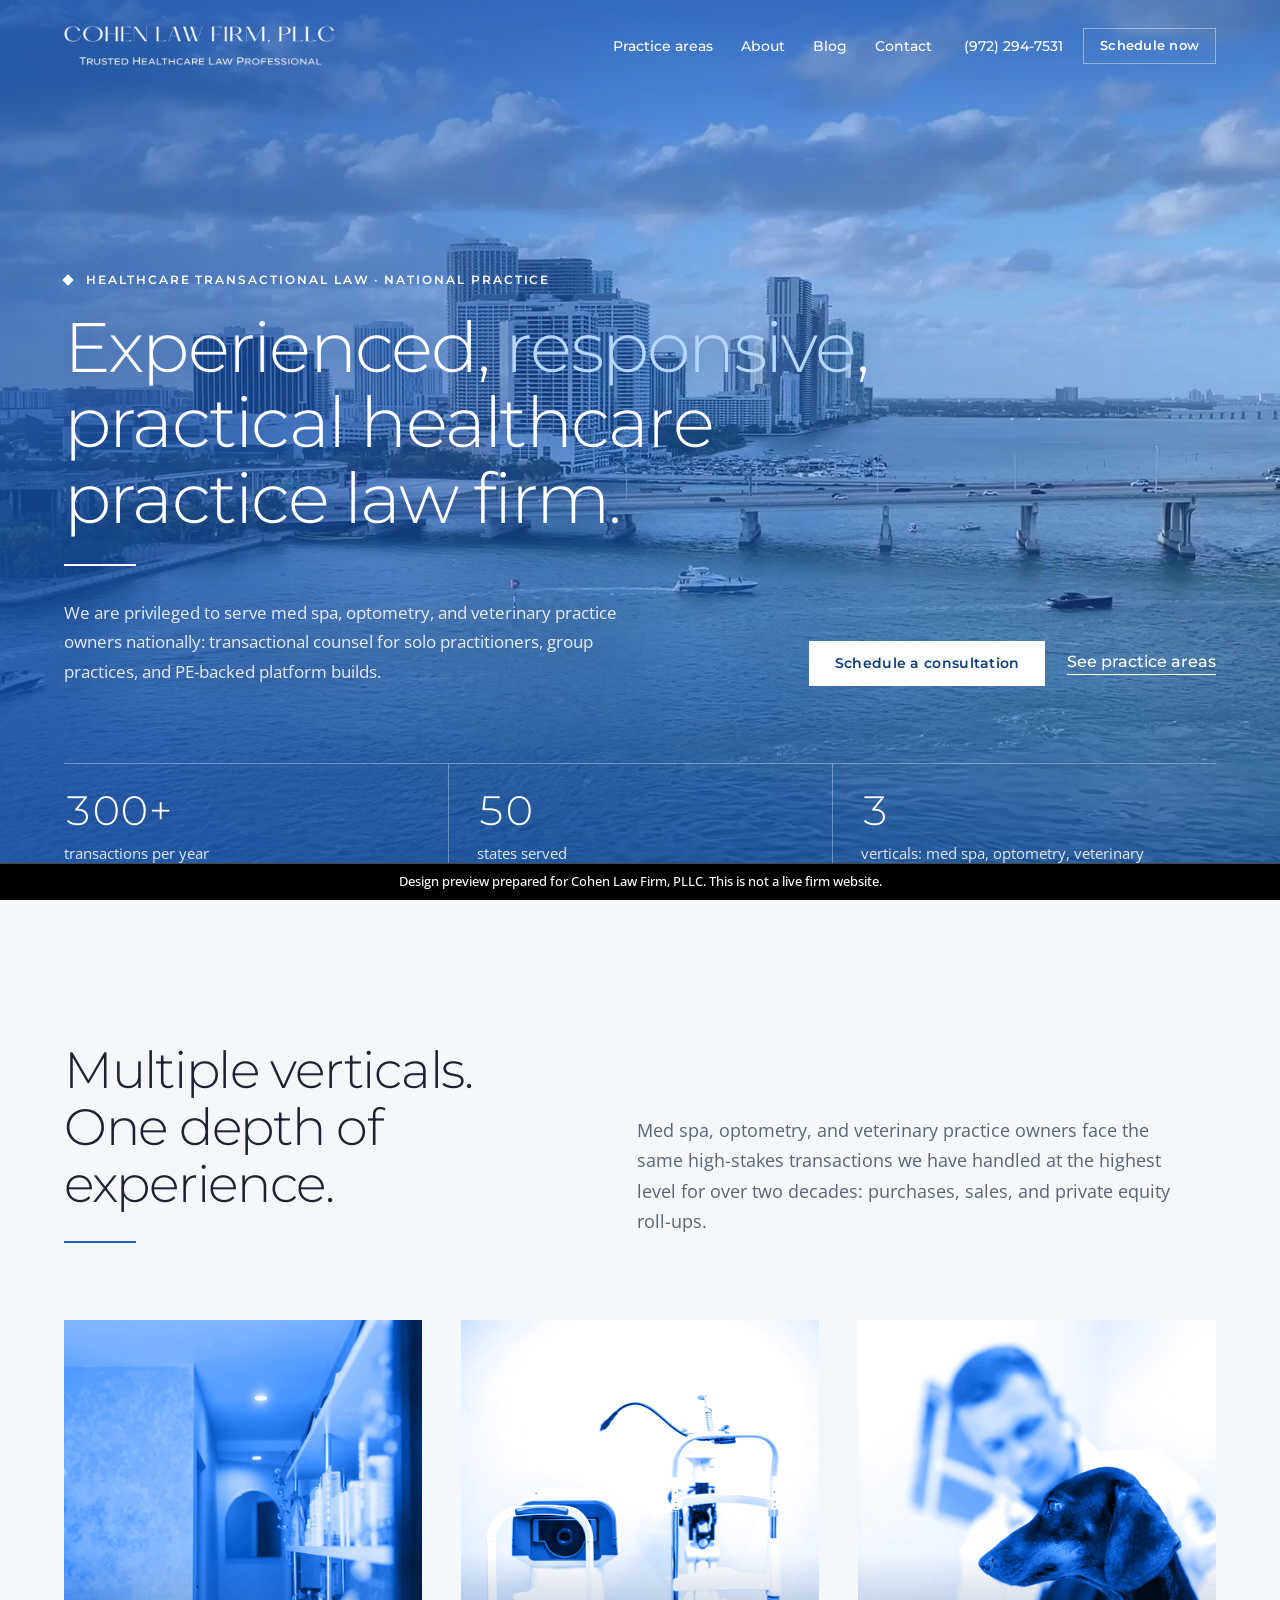
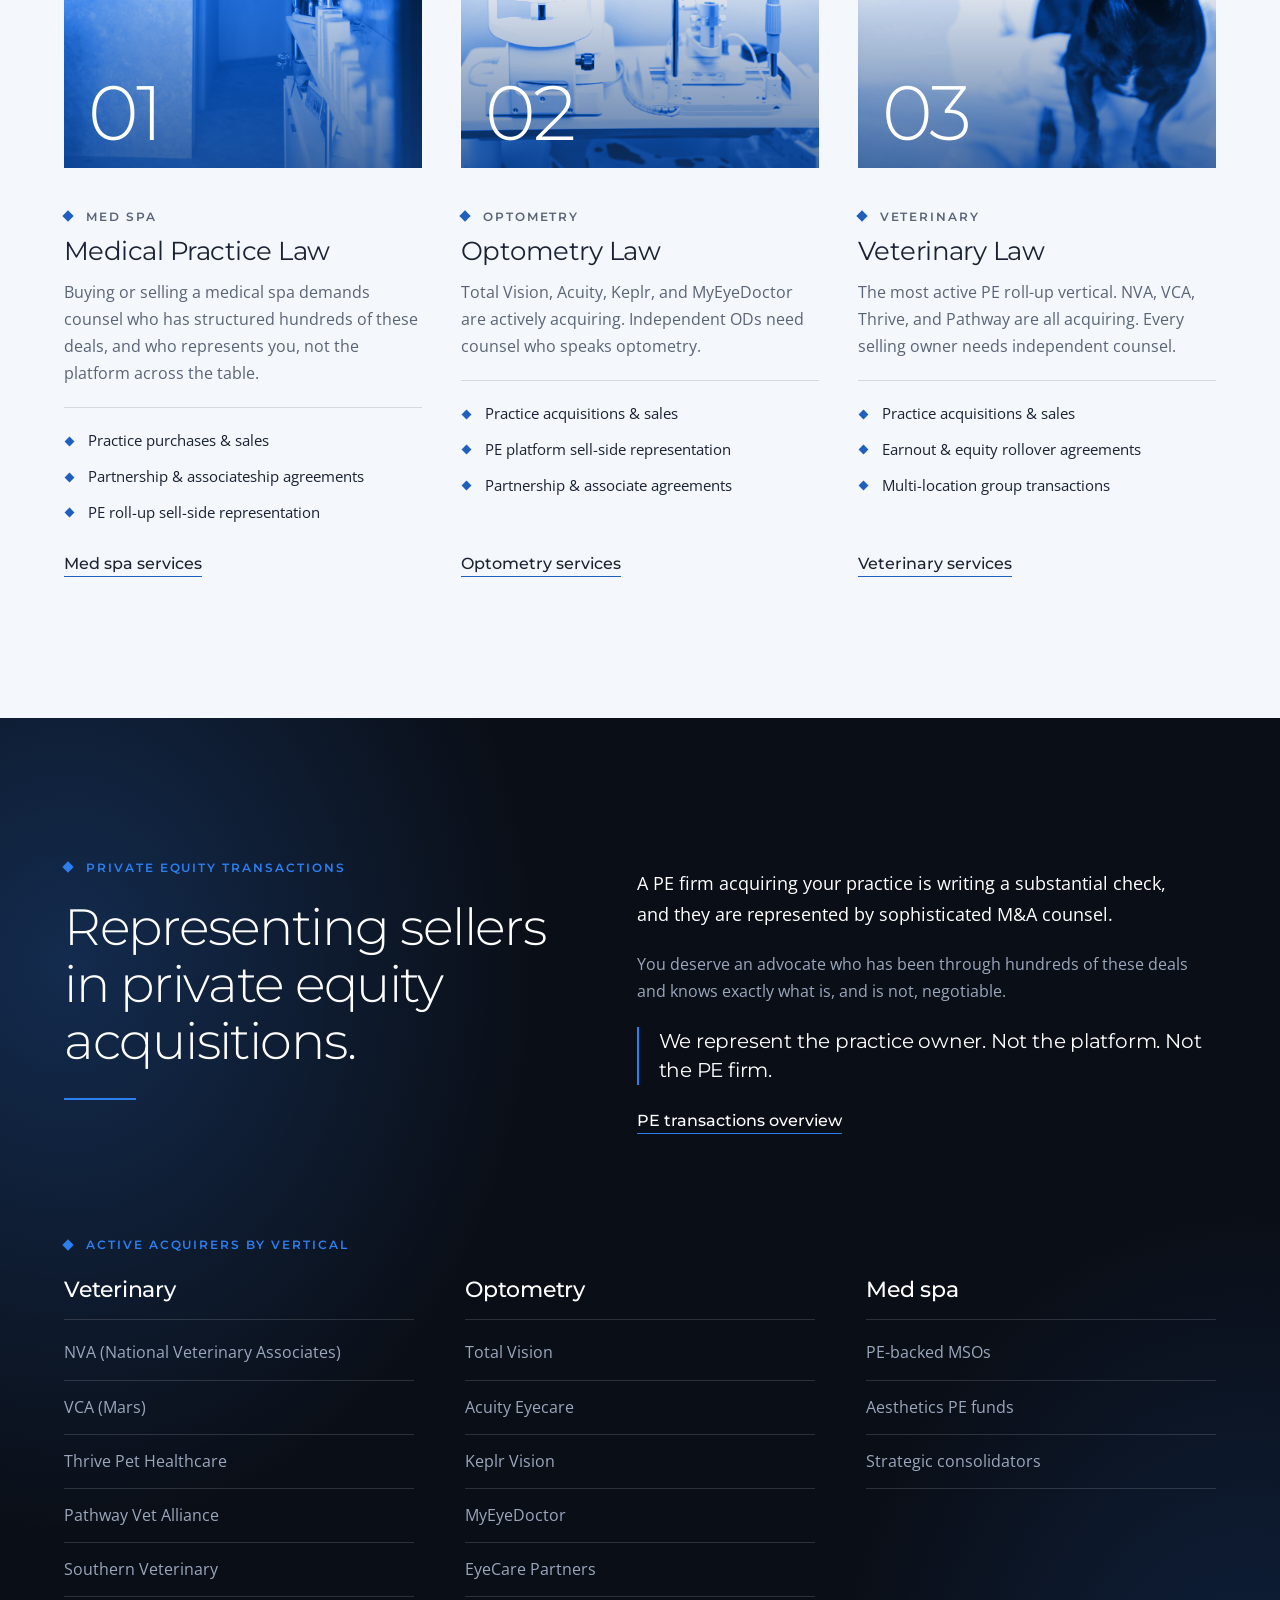
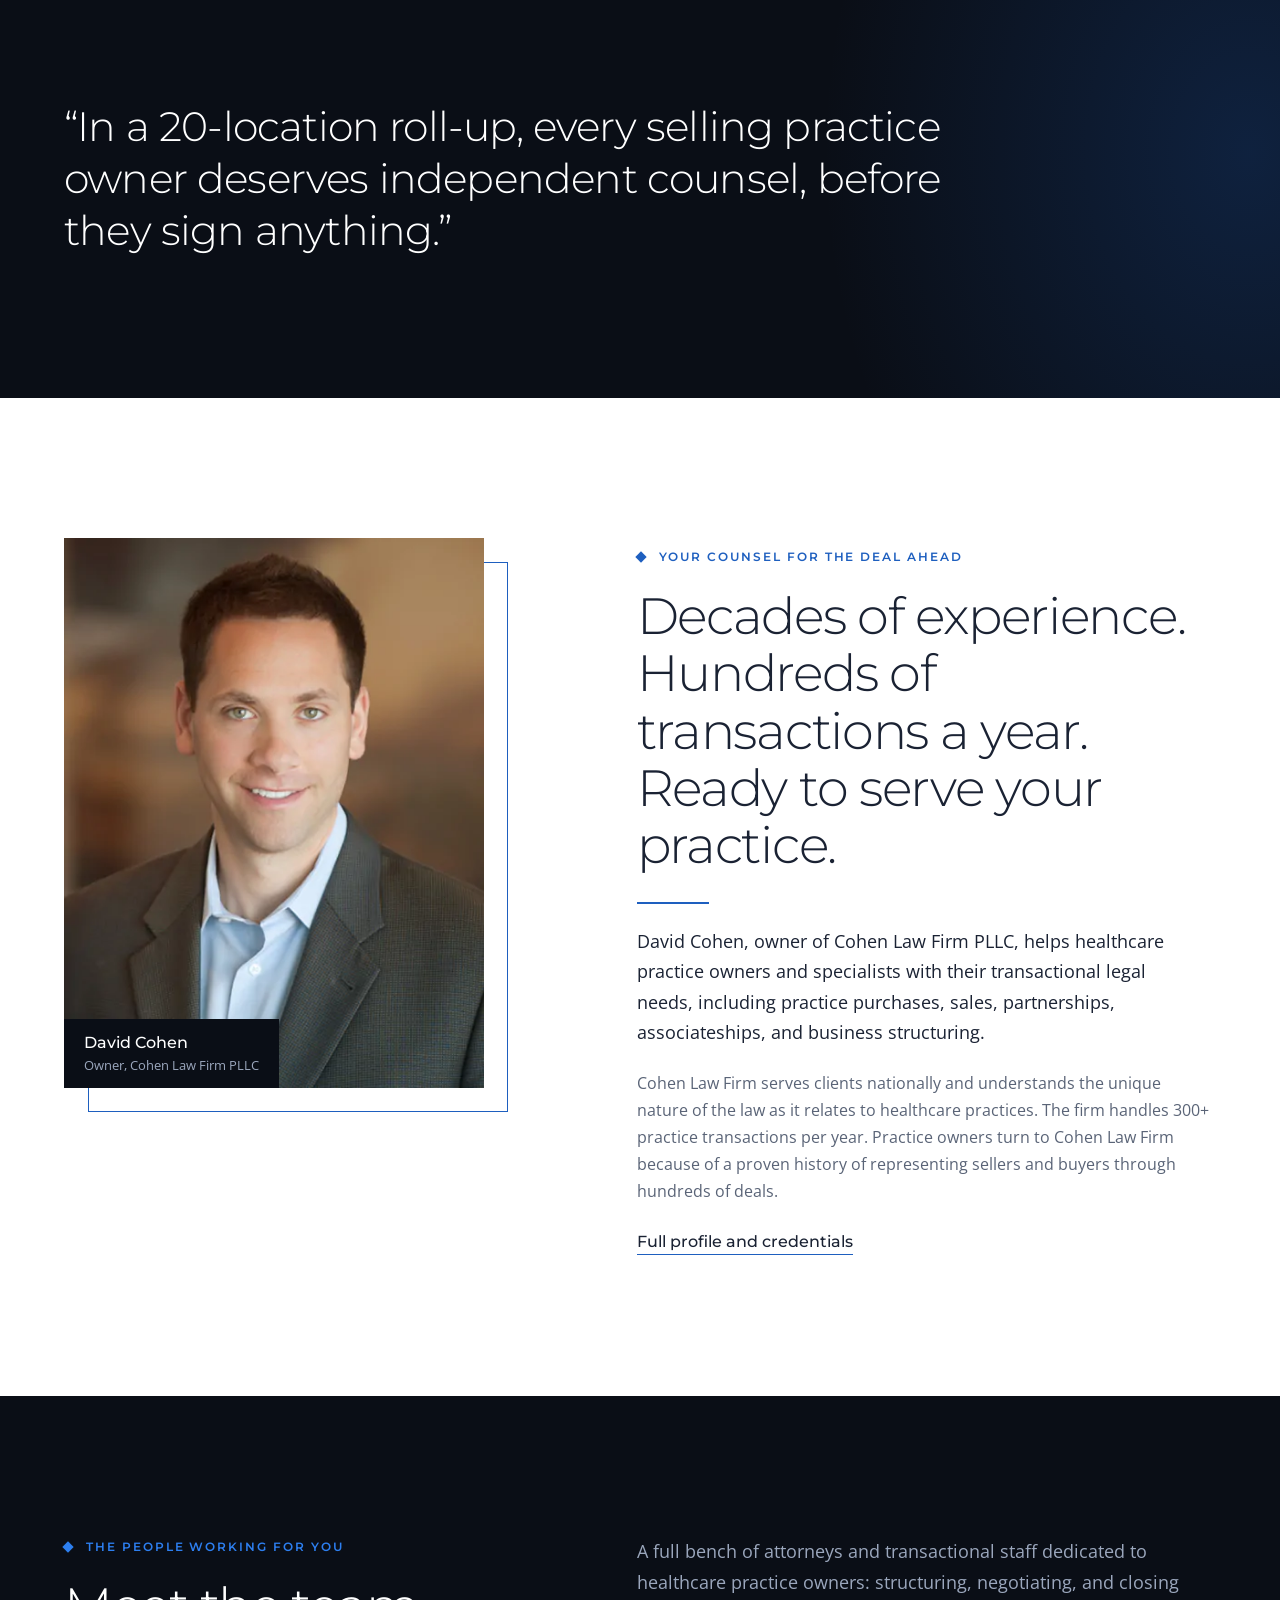
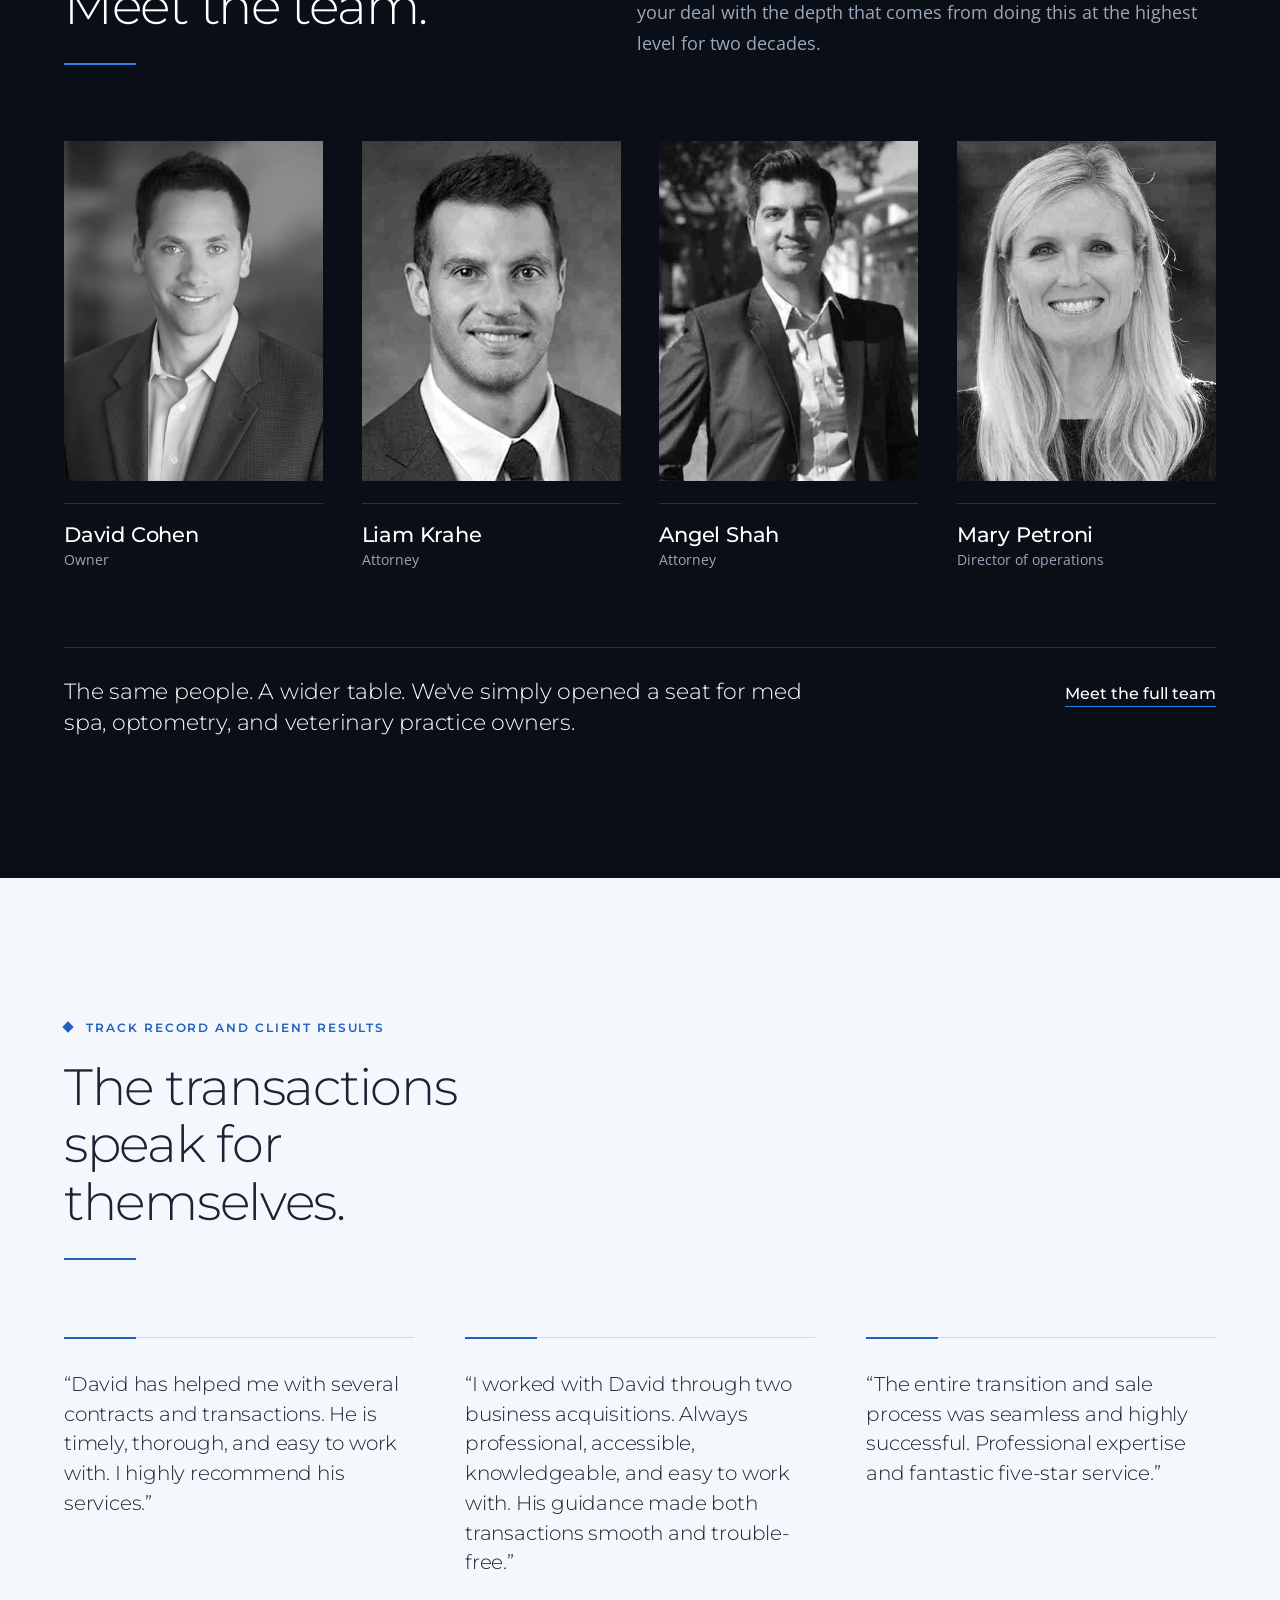
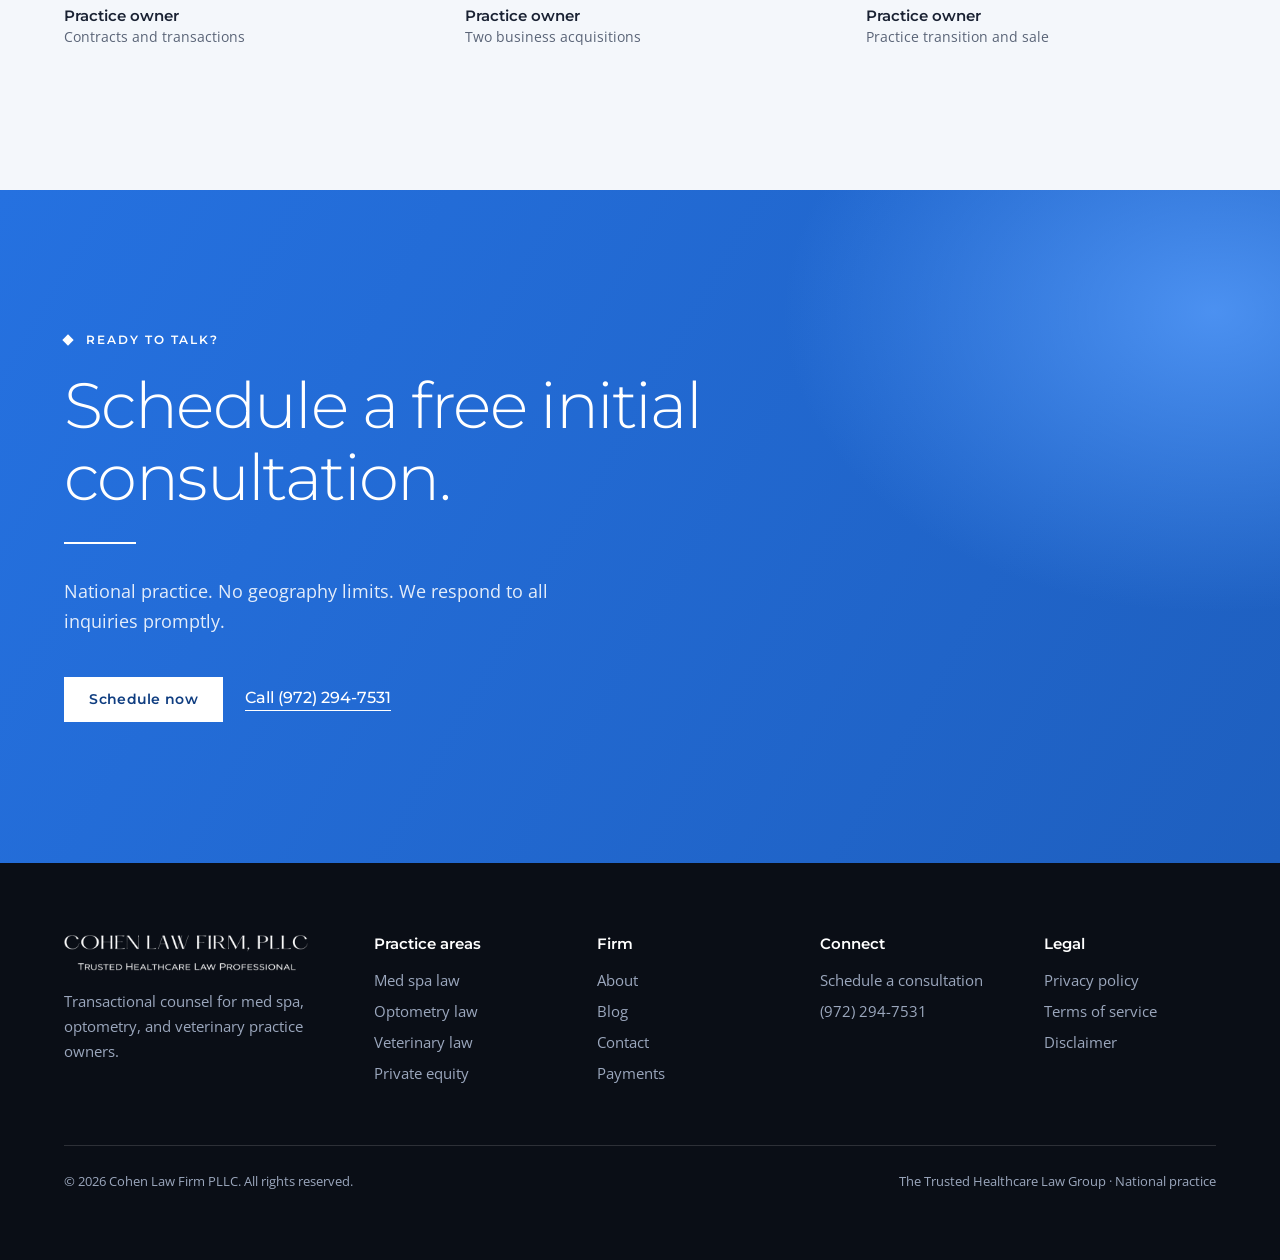
==== index.html @ 416954fc "Add design preview of the Cohen Law Firm healthcare website Co-Authored-By: Claude Fable 5.2 <norepl" ====
<!doctype html>
<html lang="en">
<head>
<meta charset="utf-8">
<meta name="viewport" content="width=device-width, initial-scale=1">
<meta name="robots" content="noindex">
<title>Cohen Law Firm PLLC | The Trusted Healthcare Law Group</title>
<meta name="description" content="Transactional counsel for med spa, optometry, and veterinary practice owners nationally: practice purchases, sales, partnerships, and private equity roll-ups.">
<link rel="preconnect" href="https://fonts.googleapis.com">
<link rel="preconnect" href="https://fonts.gstatic.com" crossorigin>
<link href="https://fonts.googleapis.com/css2?family=Montserrat:wght@300;400;500;600&family=Open+Sans:wght@400;600&display=swap" rel="stylesheet">
<link rel="preload" as="image" href="assets/hero-poster.jpg">
<script>document.documentElement.classList.add('js')</script>
<link rel="stylesheet" href="assets/site.css">
</head>
<body>
<aside class="preview-note" role="note">Design preview prepared for Cohen Law Firm, PLLC. This is not a live firm website.</aside>
<a class="skip" href="#main">Skip to content</a>

<!-- Header, closing section and footer here are the source for every inner page: replica/build_pages.py copies them. -->
<header class="header" id="header">
  <div class="wrap">
    <a class="logo" href="index.html" aria-label="Cohen Law Firm PLLC home"><img src="assets/logo.png" width="678" height="100" alt="Cohen Law Firm, PLLC. Trusted Healthcare Law Professional"></a>
    <button class="menu-btn" id="menuBtn" aria-expanded="false" aria-controls="nav">Menu</button>
    <nav class="nav" id="nav" aria-label="Main">
      <div class="drop">
        <a href="index.html#practice">Practice areas</a>
        <ul>
          <li><a href="med-spa-law.html">Med spa law</a></li>
          <li><a href="optometry-law.html">Optometry law</a></li>
          <li><a href="veterinary-law.html">Veterinary law</a></li>
          <li><a href="private-equity-transactions.html">Private equity transactions</a></li>
        </ul>
      </div>
      <a href="about.html">About</a>
      <a href="blog/index.html">Blog</a>
      <a href="contact.html">Contact</a>
    </nav>
    <div class="header-cta">
      <a href="tel:+19722947531">(972) 294-7531</a>
      <a class="btn btn--ghost" href="contact.html">Schedule now</a>
    </div>
  </div>
</header>

<main id="main">

<section class="hero" id="top">
  <video autoplay muted loop playsinline poster="assets/hero-poster.jpg" aria-hidden="true">
    <source src="assets/hero.mp4" type="video/mp4">
  </video>
  <div class="wrap hero-body">
    <p class="eyebrow">Healthcare transactional law &middot; National practice</p>
    <h1>
      <span class="line" style="--i:0"><span>Experienced, <span class="blue">responsive</span>,</span></span>
      <span class="line" style="--i:1"><span>practical healthcare</span></span>
      <span class="line" style="--i:2"><span>practice law firm.</span></span>
    </h1>
    <i class="rule"></i>
    <div class="hero-sub">
      <p>We are privileged to serve med spa, optometry, and veterinary practice owners nationally: transactional counsel for solo practitioners, group practices, and PE-backed platform builds.</p>
      <div class="hero-actions">
        <a class="btn" href="contact.html">Schedule a consultation</a>
        <a class="link" href="#practice">See practice areas</a>
      </div>
    </div>
    <dl class="facts">
      <div><dt data-count="300" data-suffix="+">300+</dt><dd>transactions per year</dd></div>
      <div><dt data-count="50" data-suffix="">50</dt><dd>states served</dd></div>
      <div><dt>3</dt><dd>verticals: med spa, optometry, veterinary</dd></div>
    </dl>
  </div>
</section>

<section class="mist" id="practice">
  <div class="wrap">
    <div class="head">
      <div><h2 class="rv">Multiple verticals. One depth of experience.</h2><i class="rule"></i></div>
      <p class="lede">Med spa, optometry, and veterinary practice owners face the same high-stakes transactions we have handled at the highest level for over two decades: purchases, sales, and private equity roll-ups.</p>
    </div>
    <ul class="verts">
      <li><a href="med-spa-law.html">
        <div class="frame"><img src="assets/vert-medspa.jpg" width="900" height="1125" alt="" loading="lazy"><b aria-hidden="true">01</b></div>
        <p class="eyebrow">Med spa</p>
        <h3>Medical Practice Law</h3>
        <p>Buying or selling a medical spa demands counsel who has structured hundreds of these deals, and who represents you, not the platform across the table.</p>
        <ul class="ticks">
          <li>Practice purchases &amp; sales</li>
          <li>Partnership &amp; associateship agreements</li>
          <li>PE roll-up sell-side representation</li>
        </ul>
        <span class="link">Med spa services</span>
      </a></li>
      <li><a href="optometry-law.html">
        <div class="frame"><img src="assets/vert-optometry.jpg" width="900" height="1125" alt="" loading="lazy"><b aria-hidden="true">02</b></div>
        <p class="eyebrow">Optometry</p>
        <h3>Optometry Law</h3>
        <p>Total Vision, Acuity, Keplr, and MyEyeDoctor are actively acquiring. Independent ODs need counsel who speaks optometry.</p>
        <ul class="ticks">
          <li>Practice acquisitions &amp; sales</li>
          <li>PE platform sell-side representation</li>
          <li>Partnership &amp; associate agreements</li>
        </ul>
        <span class="link">Optometry services</span>
      </a></li>
      <li><a href="veterinary-law.html">
        <div class="frame"><img src="assets/vert-veterinary.jpg" width="900" height="1125" alt="" loading="lazy"><b aria-hidden="true">03</b></div>
        <p class="eyebrow">Veterinary</p>
        <h3>Veterinary Law</h3>
        <p>The most active PE roll-up vertical. NVA, VCA, Thrive, and Pathway are all acquiring. Every selling owner needs independent counsel.</p>
        <ul class="ticks">
          <li>Practice acquisitions &amp; sales</li>
          <li>Earnout &amp; equity rollover agreements</li>
          <li>Multi-location group transactions</li>
        </ul>
        <span class="link">Veterinary services</span>
      </a></li>
    </ul>
  </div>
</section>

<section class="pe" id="pe">
  <div class="wrap">
    <div class="split">
      <div>
        <p class="eyebrow">Private equity transactions</p>
        <h2 class="rv">Representing sellers in private equity acquisitions.</h2><i class="rule"></i>
      </div>
      <div class="copy">
        <p class="lede" style="color:#fff">A PE firm acquiring your practice is writing a substantial check, and they are represented by sophisticated M&amp;A counsel.</p>
        <p class="quiet">You deserve an advocate who has been through hundreds of these deals and knows exactly what is, and is not, negotiable.</p>
        <p class="stance">We represent the practice owner. Not the platform. Not the PE firm.</p>
        <p><a class="link" href="private-equity-transactions.html">PE transactions overview</a></p>
      </div>
    </div>

    <div class="acq">
      <h3 class="eyebrow">Active acquirers by vertical</h3>
      <div class="acq-grid">
        <div>
          <h4>Veterinary</h4>
          <ul><li>NVA (National Veterinary Associates)</li><li>VCA (Mars)</li><li>Thrive Pet Healthcare</li><li>Pathway Vet Alliance</li><li>Southern Veterinary</li></ul>
        </div>
        <div>
          <h4>Optometry</h4>
          <ul><li>Total Vision</li><li>Acuity Eyecare</li><li>Keplr Vision</li><li>MyEyeDoctor</li><li>EyeCare Partners</li></ul>
        </div>
        <div>
          <h4>Med spa</h4>
          <ul><li>PE-backed MSOs</li><li>Aesthetics PE funds</li><li>Strategic consolidators</li></ul>
        </div>
      </div>
    </div>

    <blockquote class="pull rv">&ldquo;In a 20-location roll-up, every selling practice owner deserves independent counsel, before they sign anything.&rdquo;</blockquote>
  </div>
</section>

<section class="white" id="about">
  <div class="wrap split">
    <figure class="portrait">
      <img src="assets/david-cohen.webp" width="460" height="602" alt="David Cohen" loading="lazy">
      <figcaption>David Cohen<small>Owner, Cohen Law Firm PLLC</small></figcaption>
    </figure>
    <div class="copy">
      <div>
        <p class="eyebrow">Your counsel for the deal ahead</p>
        <h2 class="rv">Decades of experience. Hundreds of transactions a year. Ready to serve your practice.</h2><i class="rule"></i>
      </div>
      <p class="lede" style="color:var(--fg)">David Cohen, owner of Cohen Law Firm PLLC, helps healthcare practice owners and specialists with their transactional legal needs, including practice purchases, sales, partnerships, associateships, and business structuring.</p>
      <p class="quiet">Cohen Law Firm serves clients nationally and understands the unique nature of the law as it relates to healthcare practices. The firm handles 300+ practice transactions per year. Practice owners turn to Cohen Law Firm because of a proven history of representing sellers and buyers through hundreds of deals.</p>
      <p><a class="link" href="about.html">Full profile and credentials</a></p>
    </div>
  </div>
</section>

<section id="team">
  <div class="wrap">
    <div class="head">
      <div>
        <p class="eyebrow">The people working for you</p>
        <h2 class="rv">Meet the team.</h2><i class="rule"></i>
      </div>
      <p class="lede">A full bench of attorneys and transactional staff dedicated to healthcare practice owners: structuring, negotiating, and closing your deal with the depth that comes from doing this at the highest level for two decades.</p>
    </div>
    <ul class="team">
      <li><a href="about.html"><div><img src="assets/david-cohen.webp" width="460" height="602" alt="David Cohen" loading="lazy"></div><h3>David Cohen</h3><p>Owner</p></a></li>
      <li><a href="about.html#team"><div><img src="assets/liam-krahe.jpg" width="460" height="602" alt="Liam Krahe" loading="lazy"></div><h3>Liam Krahe</h3><p>Attorney</p></a></li>
      <li><a href="about.html#team"><div><img src="assets/angel-shah.jpg" width="460" height="602" alt="Angel Shah" loading="lazy"></div><h3>Angel Shah</h3><p>Attorney</p></a></li>
      <li><a href="about.html#team"><div><img src="assets/mary-petroni.jpg" width="460" height="602" alt="Mary Petroni" loading="lazy"></div><h3>Mary Petroni</h3><p>Director of operations</p></a></li>
    </ul>
    <div class="after">
      <p>The same people. A wider table. We've simply opened a seat for med spa, optometry, and veterinary practice owners.</p>
      <a class="link" href="about.html#team">Meet the full team</a>
    </div>
  </div>
</section>

<section class="mist" id="results">
  <div class="wrap">
    <div class="head">
      <div>
        <p class="eyebrow">Track record and client results</p>
        <h2 class="rv">The transactions speak for themselves.</h2><i class="rule"></i>
      </div>
    </div>
    <div class="quotes">
      <figure>
        <blockquote>&ldquo;David has helped me with several contracts and transactions. He is timely, thorough, and easy to work with. I highly recommend his services.&rdquo;</blockquote>
        <figcaption><b>Practice owner</b>Contracts and transactions</figcaption>
      </figure>
      <figure>
        <blockquote>&ldquo;I worked with David through two business acquisitions. Always professional, accessible, knowledgeable, and easy to work with. His guidance made both transactions smooth and trouble-free.&rdquo;</blockquote>
        <figcaption><b>Practice owner</b>Two business acquisitions</figcaption>
      </figure>
      <figure>
        <blockquote>&ldquo;The entire transition and sale process was seamless and highly successful. Professional expertise and fantastic five-star service.&rdquo;</blockquote>
        <figcaption><b>Practice owner</b>Practice transition and sale</figcaption>
      </figure>
    </div>
  </div>
</section>

<section class="closing" id="contact">
  <div class="wrap">
    <p class="eyebrow">Ready to talk?</p>
    <h2 class="rv">Schedule a free initial consultation.</h2><i class="rule"></i>
    <p class="lede">National practice. No geography limits. We respond to all inquiries promptly.</p>
    <div class="hero-actions">
      <a class="btn" href="contact.html">Schedule now</a>
      <a class="link" href="tel:+19722947531">Call (972) 294-7531</a>
    </div>
  </div>
</section>

</main>

<footer>
  <div class="wrap">
    <div class="foot">
      <div>
        <img src="assets/logo.png" width="678" height="100" alt="Cohen Law Firm, PLLC" loading="lazy">
        <p>Transactional counsel for med spa, optometry, and veterinary practice owners.</p>
      </div>
      <div>
        <h3>Practice areas</h3>
        <ul>
          <li><a href="med-spa-law.html">Med spa law</a></li>
          <li><a href="optometry-law.html">Optometry law</a></li>
          <li><a href="veterinary-law.html">Veterinary law</a></li>
          <li><a href="private-equity-transactions.html">Private equity</a></li>
        </ul>
      </div>
      <div>
        <h3>Firm</h3>
        <ul>
          <li><a href="about.html">About</a></li>
          <li><a href="blog/index.html">Blog</a></li>
          <li><a href="contact.html">Contact</a></li>
          <li><a href="https://secure.lawpay.com/pages/cohenlawfirmpllc/operating">Payments</a></li>
        </ul>
      </div>
      <div>
        <h3>Connect</h3>
        <ul>
          <li><a href="contact.html">Schedule a consultation</a></li>
          <li><a href="tel:+19722947531">(972) 294-7531</a></li>
        </ul>
      </div>
      <div>
        <h3>Legal</h3>
        <ul>
          <li><a href="privacy-policy.html">Privacy policy</a></li>
          <li><a href="terms-of-service.html">Terms of service</a></li>
          <li><a href="disclaimer.html">Disclaimer</a></li>
        </ul>
      </div>
    </div>
    <div class="legal">
      <span>&copy; 2026 Cohen Law Firm PLLC. All rights reserved.</span>
      <span>The Trusted Healthcare Law Group &middot; National practice</span>
    </div>
  </div>
</footer>

<script src="assets/site.js"></script>
</body>
</html>
---- assets/site.css ----
/* Cohen Law Firm PLLC, healthcare group. Same motion and layout vocabulary as the
   Cohen Law Firm and Cohen Property Law sites; palette and light/dark rhythm follow the healthcare draft. */

/* ---------- tokens ---------- */
:root{
  --ink:#0a0e16;
  --ink-2:#11182a;
  --blue:#1e5fbf;
  --blue-bright:#2d7ff0;
  --blue-deep:#0f3d80;
  --mist:#f4f7fb;
  --text:#1a2233;
  --display:"Montserrat",system-ui,sans-serif;
  --body:"Open Sans",system-ui,sans-serif;
  --gutter:clamp(20px,5vw,72px);
  --section:clamp(80px,11vw,168px);
  --ease:cubic-bezier(.2,.7,.1,1);
  /* theme: dark by default, .mist and .white sections flip these */
  --fg:#fff;
  --mute:#9ba7bd;
  --line:rgba(255,255,255,.14);
  --accent:var(--blue-bright);
  --sweep:#fff;
  --sweep-fg:var(--ink);
}
.mist,.white{--fg:var(--text);--mute:#5a6477;--line:rgba(10,14,22,.13);--accent:var(--blue);--sweep:var(--ink);--sweep-fg:#fff;background:var(--mist);color:var(--fg)}
.white{background:#fff}

*,*::before,*::after{box-sizing:border-box}
html{scroll-behavior:smooth;-webkit-text-size-adjust:100%}
body{margin:0;background:var(--ink);color:var(--fg);font:400 1rem/1.7 var(--body);-webkit-font-smoothing:antialiased}
img,video{display:block;max-width:100%}
a{color:inherit;text-decoration:none}
h1,h2,h3,p,ul,ol,dl,dd,figure,blockquote{margin:0;padding:0}
ul,ol{list-style:none}
:focus-visible{outline:2px solid var(--accent);outline-offset:4px}
.wrap{max-width:1360px;margin-inline:auto;padding-inline:var(--gutter)}
.skip{position:absolute;left:-999px}
.skip:focus{left:16px;top:16px;z-index:99;background:#fff;color:var(--ink);padding:10px 16px}

/* ---------- type ---------- */
h1,h2,h3{font-family:var(--display);font-weight:300;letter-spacing:-.025em}
h2{font-size:clamp(1.9rem,4vw,3.2rem);line-height:1.12}
h3{font-size:1.4rem;line-height:1.25;font-weight:500;letter-spacing:-.01em}
p{max-width:64ch}
.lede{font-size:clamp(1.05rem,1.4vw,1.2rem);color:var(--mute);max-width:56ch}
.quiet{color:var(--mute)}
.blue{color:var(--blue-bright)}
.eyebrow{display:flex;align-items:center;gap:14px;margin-bottom:22px;font:600 .76rem/1.4 var(--display);letter-spacing:.16em;text-transform:uppercase;color:var(--accent)}
.eyebrow::before{content:"";width:8px;height:8px;background:var(--accent);transform:rotate(45deg);flex:none}

/* heading reveal: one pattern, headings only */
.js .rv{clip-path:inset(0 0 100% 0);transform:translateY(.4em);transition:clip-path 1s var(--ease),transform 1s var(--ease)}
.js .rv.in{clip-path:inset(0 0 -15% 0);transform:none}
.rule{display:block;width:72px;height:2px;background:var(--accent);margin-top:28px;transform-origin:left}
.js .rv + .rule{transform:scaleX(0);transition:transform 1s var(--ease) .25s}
.js .rv.in + .rule{transform:none}

/* ---------- buttons and links ---------- */
.btn{position:relative;display:inline-flex;align-items:center;gap:.7em;padding:1em 1.7em;font:600 .9rem/1 var(--display);letter-spacing:.02em;border:1px solid var(--blue);color:#fff;background:var(--blue);overflow:hidden;isolation:isolate;transition:color .45s var(--ease),border-color .45s var(--ease)}
.btn::before{content:"";position:absolute;inset:0;background:var(--sweep);transform:scaleX(0);transform-origin:left;transition:transform .45s var(--ease);z-index:-1}
.btn:hover,.btn:focus-visible{color:var(--sweep-fg);border-color:var(--sweep)}
.btn:hover::before,.btn:focus-visible::before{transform:none}
.btn--ghost{background:transparent;border-color:rgba(255,255,255,.42)}
.link{display:inline-block;font:500 1rem var(--display);padding-bottom:4px;background:linear-gradient(var(--accent),var(--accent)) left bottom/100% 1px no-repeat;transition:background-size .45s var(--ease)}
.link:hover{background-size:0 1px;background-position:right bottom}

/* ---------- header ---------- */
.header{position:fixed;inset:0 0 auto 0;z-index:50;transition:background .4s,backdrop-filter .4s,border-color .4s;border-bottom:1px solid transparent}
.header.scrolled{background:rgba(10,14,22,.84);backdrop-filter:blur(14px);-webkit-backdrop-filter:blur(14px);border-color:var(--line)}
.header .wrap{display:flex;align-items:center;gap:32px;height:92px;transition:height .4s var(--ease)}
.header.scrolled .wrap{height:68px}
.logo img{height:40px;width:auto;transition:height .4s var(--ease)}
.header.scrolled .logo img{height:32px}
@media (max-width:560px){.logo img{height:32px}}
.nav{display:flex;gap:clamp(18px,2.2vw,34px);margin-left:auto;font:500 .9rem var(--display)}
.nav a{position:relative;padding:8px 0}
.nav a::after{content:"";position:absolute;left:0;right:0;bottom:2px;height:1px;background:var(--accent);transform:scaleX(0);transform-origin:right;transition:transform .4s var(--ease)}
.nav a:hover::after,.nav a:focus-visible::after{transform:none;transform-origin:left}
.nav [aria-current]::after{transform:none}
.drop{position:relative}
.drop>a{display:block}
.drop ul{position:absolute;left:-20px;top:100%;min-width:270px;padding:10px 20px;background:rgba(10,14,22,.96);border:1px solid var(--line);opacity:0;visibility:hidden;transform:translateY(8px);transition:opacity .3s,transform .4s var(--ease),visibility .3s}
.drop:hover ul,.drop:focus-within ul{opacity:1;visibility:visible;transform:none}
.drop li a{display:block;padding:9px 0}
.header-cta{display:flex;align-items:center;gap:20px;font:500 .9rem var(--display)}
.header-cta .btn{padding:.8em 1.2em;font-size:.82rem}
.menu-btn{display:none;margin-left:auto;background:none;border:0;color:inherit;font:500 .9rem var(--display);padding:10px 0;cursor:pointer}
@media (max-width:1180px){
  .menu-btn{display:block}
  .nav,.header-cta{display:none}
  .header.open{background:var(--ink);height:100dvh;overflow:auto}
  .header.open .wrap{flex-wrap:wrap;height:auto;padding-block:22px;row-gap:28px}
  .header.open .nav{display:flex;flex-direction:column;gap:6px;width:100%;margin:0;font:300 1.8rem/1.4 var(--display)}
  .drop ul{position:static;min-width:0;padding:0 0 8px 18px;background:none;border:0;opacity:1;visibility:visible;transform:none;font:400 1.05rem/1.4 var(--display);color:var(--mute)}
  .drop li a{padding:6px 0}
  .header.open .header-cta{display:flex;flex-direction:column;align-items:flex-start;width:100%;padding-top:20px;border-top:1px solid var(--line)}
}

/* ---------- hero ---------- */
.hero{--line:rgba(255,255,255,.34);--mute:rgba(255,255,255,.86);--sweep:var(--ink);--sweep-fg:#fff;position:relative;min-height:100svh;display:flex;align-items:flex-end;overflow:hidden;isolation:isolate;padding:0;background:var(--blue-deep)}
.hero video{position:absolute;inset:0;width:100%;height:100%;object-fit:cover;z-index:-2;filter:saturate(1.15) brightness(1.06)}
.hero h1,.hero-sub p{text-shadow:0 1px 24px rgba(15,61,128,.55)}
/* the draft's bright daylight blue: deeper on the left and along the bottom, where the type sits */
.hero::before{content:"";position:absolute;inset:0;z-index:-1;background:
  linear-gradient(180deg,rgba(20,74,158,.5) 0,rgba(20,74,158,0) 22%,rgba(20,74,158,0) 56%,rgba(20,74,158,.6) 100%),
  linear-gradient(90deg,rgba(24,84,176,.74) 0,rgba(38,112,220,.46) 50%,rgba(45,127,240,.24) 100%)}
.hero::after{content:"";position:absolute;inset:0;z-index:-1;background:var(--blue-deep);animation:curtain 2.2s ease-out forwards}
@keyframes curtain{to{opacity:0;visibility:hidden}}
.hero-body{width:100%;padding-top:140px}
.hero .eyebrow{color:#fff;opacity:0;animation:fade 1.2s ease .4s forwards}
.hero .eyebrow::before,.hero .rule{background:#fff}
.hero .blue{color:#b5d6ff}
.hero .btn,.page-hero .btn{background:#fff;border-color:#fff;color:var(--blue-deep)}
.hero .btn:hover,.hero .btn:focus-visible,.page-hero .btn:hover,.page-hero .btn:focus-visible{color:#fff}
.hero .link{background-image:linear-gradient(#fff,#fff)}
.hero :focus-visible,.page-hero :focus-visible{outline-color:#fff}
.hero h1{font-size:clamp(2rem,5.5vw,5rem);line-height:1.07;max-width:16em}
.line{display:block;overflow:hidden;padding-bottom:.1em;margin-bottom:-.1em}
.line>span{display:block;transform:translateY(110%);animation:rise 1.2s var(--ease) forwards;animation-delay:calc(.5s + var(--i)*.13s)}
@keyframes rise{to{transform:none}}
.hero .rule{animation:draw 1.1s var(--ease) 1.15s both}
@keyframes draw{from{transform:scaleX(0)}}
.hero-sub{display:grid;grid-template-columns:minmax(0,36rem) auto;justify-content:space-between;align-items:end;gap:32px;margin-top:32px;opacity:0;animation:fade 1.2s ease 1.3s forwards}
.hero-sub p{font-size:clamp(1rem,1.35vw,1.15rem);color:rgba(255,255,255,.88)}
.hero-actions{display:flex;flex-wrap:wrap;align-items:center;gap:22px}
@keyframes fade{to{opacity:1}}
.facts{display:grid;grid-template-columns:repeat(3,1fr);margin-top:clamp(40px,6vw,80px);border-top:1px solid var(--line);opacity:0;animation:fade 1.2s ease 1.6s forwards}
.facts div{padding:26px 24px 34px 0}
.facts div+div{padding-left:28px;border-left:1px solid var(--line)}
.facts dt{font:300 clamp(1.8rem,3.2vw,2.8rem)/1 var(--display);letter-spacing:-.02em;font-variant-numeric:tabular-nums}
.facts dd{margin-top:10px;font-size:.92rem;color:var(--mute)}
@supports (animation-timeline:scroll()){
  .hero video{animation:drift linear both;animation-timeline:scroll(root);animation-range:0 100vh}
  @keyframes drift{to{transform:scale(1.14);opacity:.5}}
}
@media (max-width:760px){
  .hero::before{background:
    linear-gradient(180deg,rgba(20,74,158,.6) 0,rgba(30,95,191,.52) 30%,rgba(20,74,158,.8) 100%)}
  .hero-sub{grid-template-columns:1fr}
  .facts{grid-template-columns:1fr}
  .facts div,.facts div+div{display:flex;align-items:baseline;gap:18px;padding:16px 0;border-left:0}
  .facts div+div{border-top:1px solid var(--line)}
  .facts dt{min-width:3.2em;font-size:1.7rem}
  .facts dd{margin:0}
}

/* ---------- sections ---------- */
section{padding-block:var(--section)}
.split,.head{display:grid;grid-template-columns:minmax(0,5fr) minmax(0,6fr);gap:clamp(32px,7vw,120px)}
.split{align-items:start}
.split .copy{display:grid;gap:22px;padding-top:.6rem}
.head{align-items:end;margin-bottom:clamp(40px,6vw,80px)}
.head .lede{padding-bottom:.4rem}
@media (max-width:860px){.split,.head{grid-template-columns:1fr}}

/* practice areas: three photographs under one blue grade, colour returns on hover */
.verts{display:grid;grid-template-columns:repeat(3,1fr);gap:clamp(24px,3vw,48px)}
.verts a{display:flex;flex-direction:column;align-items:flex-start;height:100%}
.frame{position:relative;width:100%;aspect-ratio:4/5;overflow:hidden;background:var(--blue-deep);isolation:isolate;margin-bottom:28px}
.frame img{width:100%;height:100%;object-fit:cover;filter:grayscale(1) brightness(1.18);transition:filter .8s,scale 1.4s var(--ease)}
.frame::before{content:"";position:absolute;inset:0;z-index:1;background:var(--blue-bright);mix-blend-mode:color;transition:opacity .8s}
.frame::after{content:"";position:absolute;inset:0;z-index:1;background:linear-gradient(180deg,rgba(15,61,128,0) 52%,rgba(15,61,128,.72))}
.frame b{position:absolute;left:24px;bottom:16px;z-index:2;font:300 clamp(3.4rem,6vw,5.6rem)/1 var(--display);letter-spacing:-.04em;color:#fff}
.verts a:hover .frame img,.verts a:focus-visible .frame img{filter:none;scale:1.05}
.verts a:hover .frame::before,.verts a:focus-visible .frame::before{opacity:0}
.verts .eyebrow{margin-bottom:10px}
.verts h3{font-size:clamp(1.4rem,2vw,1.8rem);font-weight:400;letter-spacing:-.02em}
.verts p{margin-top:12px;color:var(--mute)}
.ticks{display:grid;gap:10px;margin:20px 0 28px;width:100%;padding-top:20px;border-top:1px solid var(--line)}
.ticks li{position:relative;padding-left:24px;font-size:.95rem}
.ticks li::before{content:"";position:absolute;left:2px;top:.62em;width:7px;height:7px;background:var(--accent);transform:rotate(45deg)}
.verts .link{margin-top:auto}
@media (max-width:980px){
  .verts{grid-template-columns:1fr;gap:64px}
  .frame{aspect-ratio:16/10}
}

/* private equity: slow blue light behind the type */
.pe{position:relative;overflow:hidden;isolation:isolate}
.pe::before{content:"";position:absolute;inset:-20%;z-index:-1;background:
  radial-gradient(38% 46% at 18% 28%,rgba(45,127,240,.26),transparent 70%),
  radial-gradient(34% 44% at 84% 72%,rgba(30,95,191,.24),transparent 70%);animation:aurora 22s ease-in-out infinite alternate}
@keyframes aurora{to{transform:translate3d(7%,-5%,0) rotate(10deg) scale(1.12)}}
.stance{padding-left:20px;border-left:2px solid var(--blue-bright);font:400 clamp(1.15rem,1.6vw,1.4rem)/1.4 var(--display);letter-spacing:-.01em;color:#fff}
.acq{margin-top:clamp(56px,8vw,112px)}
.acq-grid{display:grid;grid-template-columns:repeat(3,1fr);gap:clamp(24px,4vw,64px);margin-top:8px}
.acq h4{margin:0 0 6px;padding-bottom:16px;border-bottom:1px solid var(--line);font:500 1.4rem var(--display);letter-spacing:-.01em}
.acq li{padding:13px 0;border-bottom:1px solid var(--line);color:var(--mute);transition:color .3s,padding-left .45s var(--ease)}
.acq li:hover{color:#fff;padding-left:10px}
.pull{margin-top:clamp(56px,8vw,112px);font:300 clamp(1.5rem,3.2vw,2.7rem)/1.28 var(--display);letter-spacing:-.02em;max-width:22em}
@media (max-width:760px){.acq-grid{grid-template-columns:1fr;gap:40px}}

/* about */
.portrait{position:relative;isolation:isolate;max-width:420px;margin-right:24px}
.portrait img{width:100%;height:auto}
.portrait::before{content:"";position:absolute;inset:24px -24px -24px 24px;border:1px solid var(--blue);z-index:-1}
.portrait figcaption{position:absolute;left:0;bottom:0;padding:14px 20px;background:var(--ink);color:#fff;font:500 1rem/1.3 var(--display)}
.portrait figcaption small{display:block;margin-top:2px;font:400 .8rem var(--body);color:#9ba7bd}
@supports (animation-timeline:view()){
  .portrait::before{animation:frame linear both;animation-timeline:view();animation-range:entry 10% cover 45%}
  @keyframes frame{from{inset:0}}
}
@media (max-width:860px){.portrait{max-width:340px}}

/* team */
.team{display:grid;grid-template-columns:repeat(4,1fr);gap:clamp(20px,3vw,44px)}
.team a{display:block}
.team div{overflow:hidden;background:var(--ink-2)}
.team img{width:100%;height:auto;aspect-ratio:460/602;object-fit:cover;filter:grayscale(1) contrast(1.05);transition:filter .6s,scale 1.2s var(--ease)}
.team a:hover img,.team a:focus-visible img{filter:none;scale:1.04}
.team h3{position:relative;margin-top:22px;padding-top:18px;font-size:1.3rem;border-top:1px solid var(--line)}
.team h3::before{content:"";position:absolute;left:0;top:-1px;width:100%;height:2px;background:var(--blue-bright);transform:scaleX(0);transform-origin:left;transition:transform .6s var(--ease)}
.team a:hover h3::before,.team a:focus-visible h3::before{transform:none}
.team p{font-size:.85rem;color:var(--mute)}
.after{display:flex;flex-wrap:wrap;justify-content:space-between;align-items:baseline;gap:20px 48px;margin-top:clamp(48px,6vw,80px);padding-top:28px;border-top:1px solid var(--line)}
.after p{font:300 clamp(1.15rem,1.7vw,1.45rem)/1.4 var(--display);letter-spacing:-.01em;max-width:34em}
@media (hover:none){.team img{filter:none}}
@media (max-width:860px){.team{grid-template-columns:repeat(2,1fr);row-gap:44px}}

/* client results */
.quotes{display:grid;grid-template-columns:repeat(3,1fr);gap:clamp(28px,4vw,64px)}
.quotes figure{position:relative;display:flex;flex-direction:column;padding-top:32px;border-top:1px solid var(--line)}
.quotes figure::before{content:"";position:absolute;top:-1px;left:0;width:72px;height:2px;background:var(--accent)}
.quotes blockquote{font:300 clamp(1.15rem,1.55vw,1.4rem)/1.5 var(--display);letter-spacing:-.01em}
.quotes figcaption{margin-top:auto;padding-top:28px;font-size:.9rem;color:var(--mute)}
.quotes figcaption b{display:block;color:var(--fg);font:600 .95rem var(--display)}
@media (max-width:860px){.quotes{grid-template-columns:1fr;gap:48px}}

/* closing */
.closing{--sweep:var(--ink);--sweep-fg:#fff;position:relative;overflow:hidden;isolation:isolate;background:linear-gradient(120deg,#2571e0 0,var(--blue) 100%)}
.closing::before{content:"";position:absolute;inset:-30%;z-index:-1;background:radial-gradient(30% 40% at 78% 30%,rgba(90,160,255,.75),transparent 70%);animation:aurora 18s ease-in-out infinite alternate}
.closing .eyebrow{color:#fff}
.closing .eyebrow::before,.closing .rule{background:#fff}
.closing h2{font-size:clamp(2rem,5vw,4.2rem);max-width:14em}
.closing .lede{margin-top:32px;color:rgba(255,255,255,.88)}
.closing .hero-actions{margin-top:40px}
.closing .btn{background:#fff;border-color:#fff;color:var(--blue-deep)}
.closing .btn:hover,.closing .btn:focus-visible{color:#fff}
.closing .link{background-image:linear-gradient(#fff,#fff)}
.closing :focus-visible{outline-color:#fff}

/* footer */
footer{padding-block:72px 28px;font-size:.92rem;color:var(--mute)}
.foot{display:grid;grid-template-columns:1.5fr repeat(4,1fr);gap:clamp(28px,4vw,56px)}
.foot h3{font:600 .92rem var(--display);color:#fff;margin-bottom:12px;letter-spacing:0}
.foot img{height:36px;width:auto;margin-bottom:18px}
.foot li{padding:3px 0}
.foot a,.legal a{transition:color .3s}
.foot a:hover,.legal a:hover{color:#fff}
.legal{display:flex;flex-wrap:wrap;gap:8px 28px;margin-top:56px;padding-top:24px;border-top:1px solid var(--line);font-size:.84rem}
.legal span:first-child{margin-right:auto}
@media (max-width:980px){.foot{grid-template-columns:1fr 1fr}.foot>div:first-child{grid-column:1/-1}}
@media (max-width:420px){.foot{grid-template-columns:1fr}}

/* ---------- inner pages (built by replica/build_pages.py) ---------- */
.page-hero{--line:rgba(255,255,255,.34);--mute:rgba(255,255,255,.86);--sweep:var(--ink);--sweep-fg:#fff;position:relative;isolation:isolate;overflow:hidden;padding-block:clamp(150px,17vw,220px) clamp(56px,7vw,96px);background:var(--blue-deep) center/cover;color:#fff}
/* the page's photo is set inline as background-image; this is the same blue wash as the homepage hero */
.page-hero::before{content:"";position:absolute;inset:0;z-index:-1;background:linear-gradient(90deg,rgba(20,74,158,.9) 0,rgba(30,95,191,.68) 55%,rgba(45,127,240,.4) 100%)}
.page-hero .eyebrow{color:#fff}
.page-hero .eyebrow::before,.page-hero .rule{background:#fff}
.page-hero h1{font-size:clamp(2rem,4.6vw,4rem);line-height:1.08;max-width:18em;animation:in 1s var(--ease) .2s both}
@keyframes in{from{opacity:0;transform:translateY(24px)}}
.page-hero .rule{animation:draw 1.1s var(--ease) .8s both}
.page-hero .lede{margin-top:28px;max-width:62ch;color:rgba(255,255,255,.92);animation:in 1s var(--ease) .5s both}
.page-hero .hero-actions,.page-hero .byline,.chips{animation:in 1s var(--ease) .7s both}
.page-hero .hero-actions{margin-top:34px}
.crumbs{margin-bottom:26px;font-size:.86rem;color:rgba(255,255,255,.82)}
.crumbs span{margin-inline:9px;opacity:.6}
.crumbs a:hover{color:#fff}
.byline{display:flex;align-items:center;gap:14px;margin-top:28px;font-size:.92rem}
.byline img,.card img{width:52px;height:52px;border-radius:50%;object-fit:cover;object-position:top}
.byline small{display:block;opacity:.82}
.chips{display:flex;flex-wrap:wrap;gap:10px;margin-top:34px}
.chips button{padding:.65em 1.15em;border:1px solid rgba(255,255,255,.5);background:none;color:#fff;font:500 .85rem var(--display);cursor:pointer;transition:background .3s,color .3s,border-color .3s}
.chips button:hover{border-color:#fff}
.chips [aria-pressed=true]{background:#fff;border-color:#fff;color:var(--blue-deep)}

.lead{display:grid;grid-template-columns:minmax(0,7fr) minmax(280px,4fr);gap:clamp(40px,7vw,120px);align-items:start}
.lead .copy{display:grid;gap:20px}
.lead .copy p{color:var(--mute)}
.lead .copy p:first-child{font-size:clamp(1.05rem,1.4vw,1.2rem);color:var(--fg)}
.statcard{--fg:#fff;--mute:#9ba7bd;--line:rgba(255,255,255,.14);--accent:var(--blue-bright);position:sticky;top:96px;padding:clamp(24px,3vw,36px);background:var(--ink);color:#fff}
.statcard .eyebrow{margin-bottom:8px}
.statcard dl div{padding:18px 0;border-top:1px solid var(--line)}
.statcard dl div:first-child{border-top:0}
.statcard dt{font:300 clamp(1.7rem,2.4vw,2.2rem)/1.1 var(--display);letter-spacing:-.02em}
.statcard dd{margin-top:6px;font-size:.9rem;color:var(--mute)}
.statcard--info dt{font:600 .74rem var(--display);letter-spacing:.14em;text-transform:uppercase;color:var(--mute)}
.statcard--info dd{font-size:1.02rem;color:#fff}
.statcard--info a{background:linear-gradient(var(--accent),var(--accent)) left bottom/100% 1px no-repeat}
@media (max-width:980px){.lead{grid-template-columns:1fr}.statcard{position:static}}

.cards{display:grid;grid-template-columns:repeat(3,1fr);gap:0 clamp(28px,4vw,64px);counter-reset:c}
.cards li{position:relative;padding:28px 0 40px;border-top:1px solid var(--line);counter-increment:c}
.cards li::before{content:counter(c,decimal-leading-zero);display:block;margin-bottom:14px;font:600 .78rem var(--display);letter-spacing:.14em;color:var(--accent)}
.cards li::after{content:"";position:absolute;top:-1px;left:0;width:100%;height:2px;background:var(--accent);transform:scaleX(0);transform-origin:left;transition:transform .6s var(--ease)}
.cards li:hover::after{transform:none}
.cards h3{font-size:1.25rem}
.cards p{margin-top:10px;font-size:.97rem;color:var(--mute)}
.cards address{margin-top:10px;font-style:normal;color:var(--mute)}
@media (max-width:980px){.cards{grid-template-columns:repeat(2,1fr)}}
@media (max-width:620px){.cards{grid-template-columns:1fr}}

.steps{counter-reset:s}
.steps li{display:grid;grid-template-columns:3.4rem minmax(0,1fr);gap:0 18px;padding:26px 0;border-top:1px solid var(--line)}
.steps li:last-child{border-bottom:1px solid var(--line)}
.steps b{font:300 2rem/1.1 var(--display);color:var(--accent)}
.steps strong{display:block;margin-bottom:6px;font:500 1.15rem/1.3 var(--display)}
.steps p{color:var(--mute)}

.aud{display:grid;grid-template-columns:repeat(auto-fit,minmax(min(100%,420px),1fr));gap:clamp(24px,3vw,48px)}
.aud li{display:grid;gap:14px;align-content:start;justify-items:start;padding:clamp(28px,4vw,52px);background:var(--mist);border-left:2px solid var(--accent)}
.aud .eyebrow{margin-bottom:0}
.aud h3{font-size:clamp(1.35rem,2.1vw,1.8rem);font-weight:400;letter-spacing:-.02em}
.aud p{color:var(--mute)}

.faq details{border-top:1px solid var(--line)}
.faq details:last-child{border-bottom:1px solid var(--line)}
.faq summary{position:relative;list-style:none;cursor:pointer;padding:24px 48px 24px 0;font:500 clamp(1.05rem,1.4vw,1.2rem)/1.35 var(--display)}
.faq summary::-webkit-details-marker{display:none}
.faq summary::before,.faq summary::after{content:"";position:absolute;right:6px;top:50%;width:16px;height:1.5px;background:var(--accent);transition:transform .45s var(--ease)}
.faq summary::after{transform:rotate(90deg)}
.faq details[open] summary::after{transform:rotate(0)}
.faq p{padding:0 48px 26px 0;color:var(--mute)}
.faq details::details-content{opacity:0;transition:opacity .5s,content-visibility .5s allow-discrete}
.faq details[open]::details-content{opacity:1}

.pull + cite{display:block;margin-top:28px;font-style:normal;color:var(--mute)}

.article{display:grid;grid-template-columns:minmax(0,1fr) minmax(240px,320px);gap:clamp(40px,7vw,120px);align-items:start}
.prose{max-width:68ch}
.prose > :first-child{margin-top:0}
.prose h2{margin:1.9em 0 .6em;font-size:clamp(1.45rem,2.3vw,1.95rem);font-weight:400;scroll-margin-top:96px}
.prose p,.prose ul,.prose ol{margin-bottom:1.15em}
.prose ul,.prose ol{padding-left:1.3em;list-style:revert}
.prose li{margin-bottom:.5em}
.prose a:not(.btn){background:linear-gradient(var(--accent),var(--accent)) left bottom/100% 1px no-repeat}
.prose blockquote{margin:1.8em 0;padding-left:24px;border-left:2px solid var(--accent);font:300 clamp(1.2rem,1.9vw,1.5rem)/1.45 var(--display);letter-spacing:-.01em}
.callout{--fg:#fff;--mute:#9ba7bd;--accent:var(--blue-bright);--sweep:#fff;--sweep-fg:var(--ink);margin:2.4em 0;padding:clamp(26px,3.5vw,44px);background:var(--ink);color:#fff}
.callout h3{font-size:clamp(1.3rem,2vw,1.6rem);font-weight:400}
.callout p{margin:12px 0 24px;color:var(--mute)}
.aside{position:sticky;top:96px;display:grid;gap:24px}
.card{padding:clamp(22px,2.5vw,30px);border:1px solid var(--line)}
.card h2{margin:12px 0 2px;font:600 1rem var(--display);letter-spacing:0}
.card p{font-size:.9rem;color:var(--mute)}
.card p + p{margin-top:12px}
.card li a{display:block;padding:11px 0;border-top:1px solid var(--line);font-size:.95rem;transition:padding-left .45s var(--ease)}
.card li a:hover{padding-left:8px}
.card ul{margin-top:12px}
@media (max-width:980px){.article{grid-template-columns:minmax(0,1fr)}.aside{position:static}}

.rows{border-top:1px solid var(--line)}
.rows li>*{display:grid;grid-template-columns:minmax(0,8rem) minmax(0,1fr) auto;gap:6px clamp(20px,4vw,56px);align-items:baseline;padding:clamp(20px,2.4vw,28px) 0;border-bottom:1px solid var(--line);transition:padding-left .5s var(--ease)}
.rows a:hover,.rows a:focus-visible{padding-left:14px}
.rows small{font:600 .74rem var(--display);letter-spacing:.14em;text-transform:uppercase;color:var(--accent)}
.rows strong{display:block;font:400 clamp(1.15rem,1.7vw,1.45rem)/1.25 var(--display);letter-spacing:-.02em}
.rows span{display:block;margin-top:6px;font-size:.95rem;color:var(--mute)}
.rows em{font:500 .88rem var(--display);font-style:normal;white-space:nowrap}
.rows a em{padding-bottom:3px;background:linear-gradient(var(--accent),var(--accent)) left bottom/100% 1px no-repeat}
.rows .soon strong,.rows .soon em{color:var(--mute)}
@media (max-width:760px){.rows li>*{grid-template-columns:1fr}}

.contact{display:grid;grid-template-columns:minmax(0,6fr) minmax(0,5fr);gap:clamp(40px,7vw,120px);align-items:start}
.contact h2{margin-bottom:16px}
.form{display:grid;gap:20px;margin-top:32px}
.form label{display:grid;gap:6px;font-size:.85rem;color:var(--mute)}
.form .two{display:grid;grid-template-columns:1fr 1fr;gap:20px}
.form input,.form select,.form textarea{width:100%;padding:12px 14px;border:1px solid var(--line);border-radius:0;background:#fff;color:var(--fg);font:inherit;font-size:1rem;transition:border-color .3s,box-shadow .3s}
.form textarea{min-height:130px;resize:vertical}
.form input:focus,.form select:focus,.form textarea:focus{outline:0;border-color:var(--accent);box-shadow:0 0 0 3px rgba(30,95,191,.16)}
button.btn{justify-self:start;cursor:pointer}
@media (max-width:860px){.contact{grid-template-columns:1fr}}
@media (max-width:520px){.form .two{grid-template-columns:1fr}}

.initials{display:grid;place-items:center;width:100%;aspect-ratio:460/602;background:var(--ink-2);color:#fff;font:300 2.6rem var(--display)}
.bios{margin-top:clamp(64px,8vw,112px)}
.bio{display:grid;grid-template-columns:180px minmax(0,1fr);gap:clamp(28px,5vw,80px);padding-block:clamp(40px,5vw,72px);border-top:1px solid var(--line);scroll-margin-top:80px}
.bio img,.bio .initials{width:180px;height:auto;aspect-ratio:460/602;object-fit:cover}
.bio h3{font-size:clamp(1.5rem,2.4vw,2rem);font-weight:400;letter-spacing:-.02em}
.bio .role{margin:.5em 0 1.1em;font:600 .76rem var(--display);letter-spacing:.16em;text-transform:uppercase;color:var(--accent)}
.bio .focus{margin-bottom:1.3em;padding-left:18px;border-left:2px solid var(--accent)}
.bio p{margin-bottom:1em;color:var(--mute)}
.bio p.focus{color:var(--fg)}
.creds{display:grid;grid-template-columns:1fr 1fr;gap:28px;margin:22px 0 26px;max-width:64ch;font-size:.92rem}
.creds h4{margin:0 0 8px;font:600 .9rem var(--display)}
.creds li{color:var(--mute)}
@media (max-width:700px){.bio{grid-template-columns:1fr}.bio img,.bio .initials{width:120px}.creds{grid-template-columns:1fr;gap:18px}}

/* rows rise as they enter; browsers without scroll timelines just show them */
@supports (animation-timeline:view()){
  .cards li,.steps li,.aud li,.rows li,.verts li,.team li,.quotes figure,.acq-grid>div{animation:up linear both;animation-timeline:view();animation-range:entry 0% cover 22%}
  @keyframes up{from{opacity:0;transform:translateY(36px)}}
}

@media (prefers-reduced-motion:reduce){
  html{scroll-behavior:auto}
  *,*::before,*::after{animation:none!important;transition:none!important}
  .line>span,.js .rv,.js .rv + .rule{transform:none;clip-path:none}
  .hero-sub,.facts,.hero .eyebrow{opacity:1}
  .hero::after{display:none}
}

/* GitHub preview only */
body{padding-bottom:calc(40px + env(safe-area-inset-bottom,0px))}
.preview-note{position:fixed;inset:auto 0 0 0;z-index:70;padding:9px 16px calc(9px + env(safe-area-inset-bottom,0px));background:#000;color:#fff;border-top:1px solid rgba(255,255,255,.28);font:500 .8rem/1.4 var(--body);text-align:center}
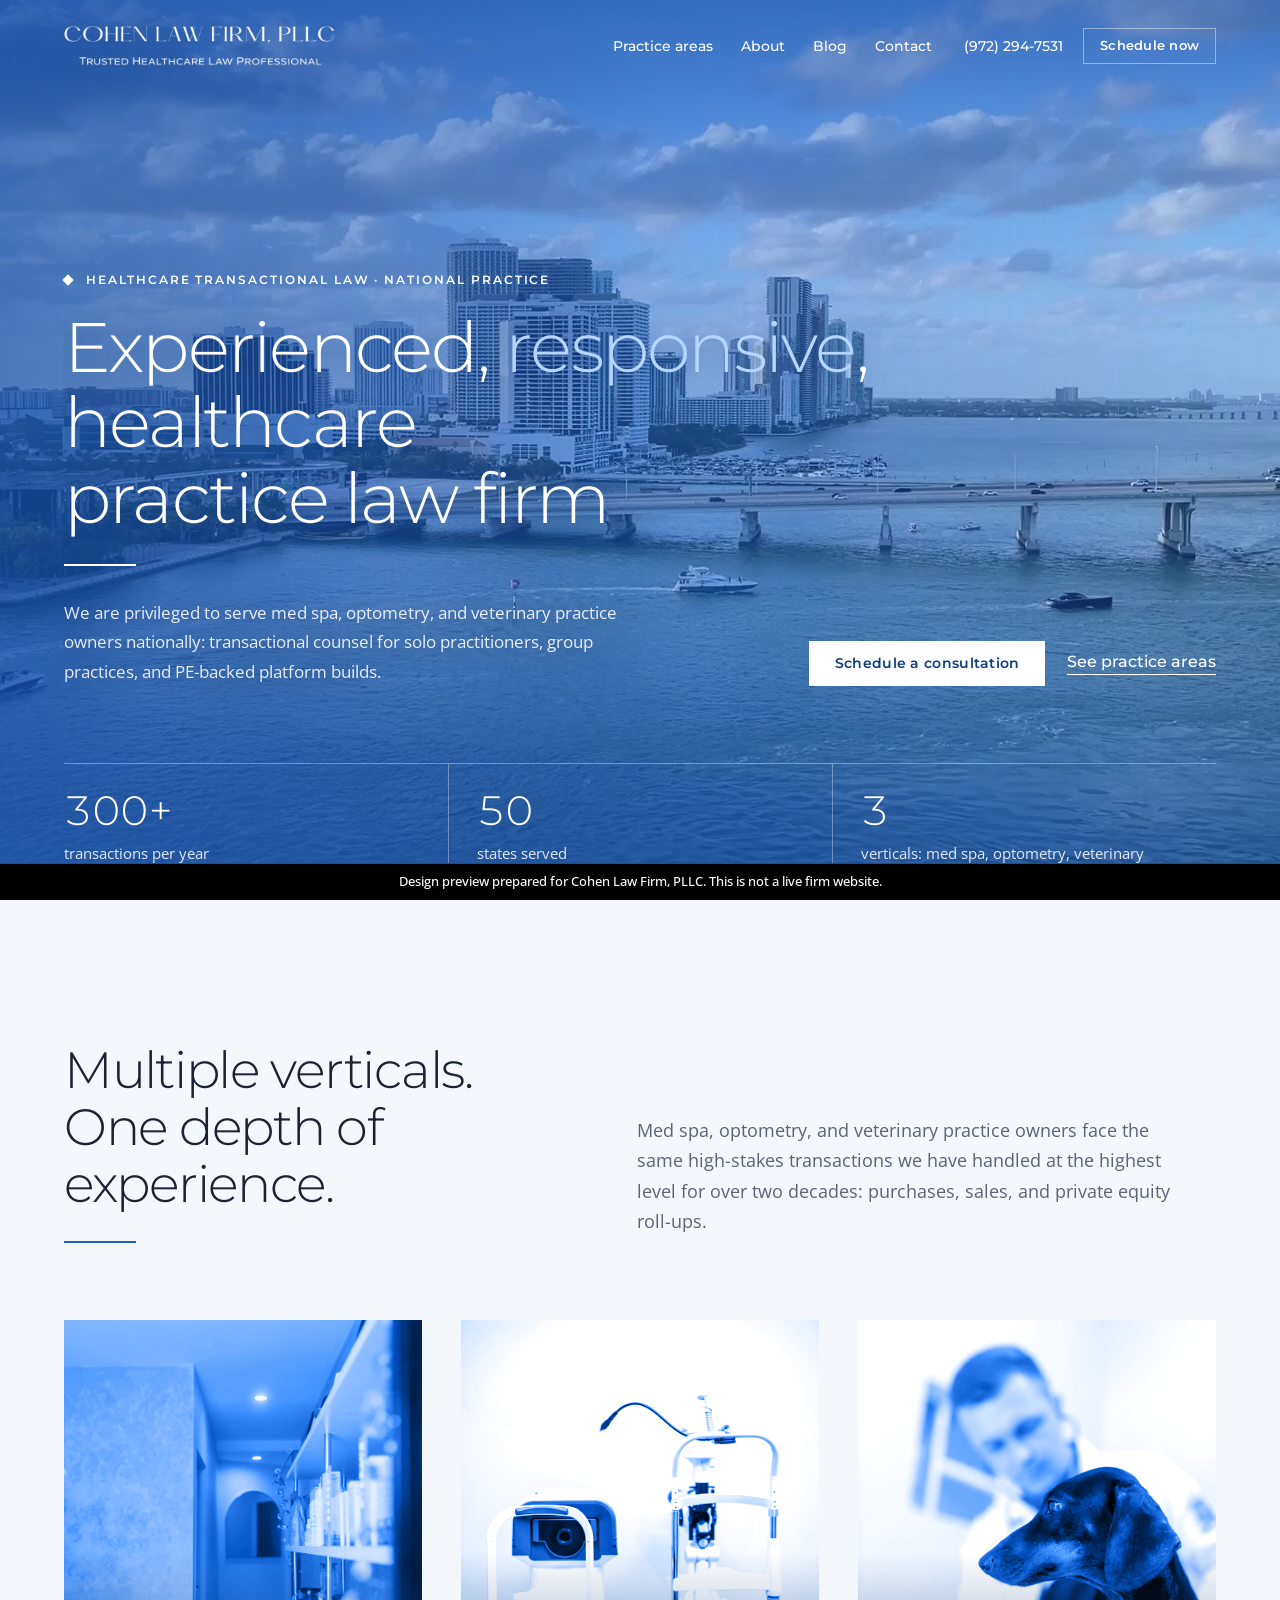
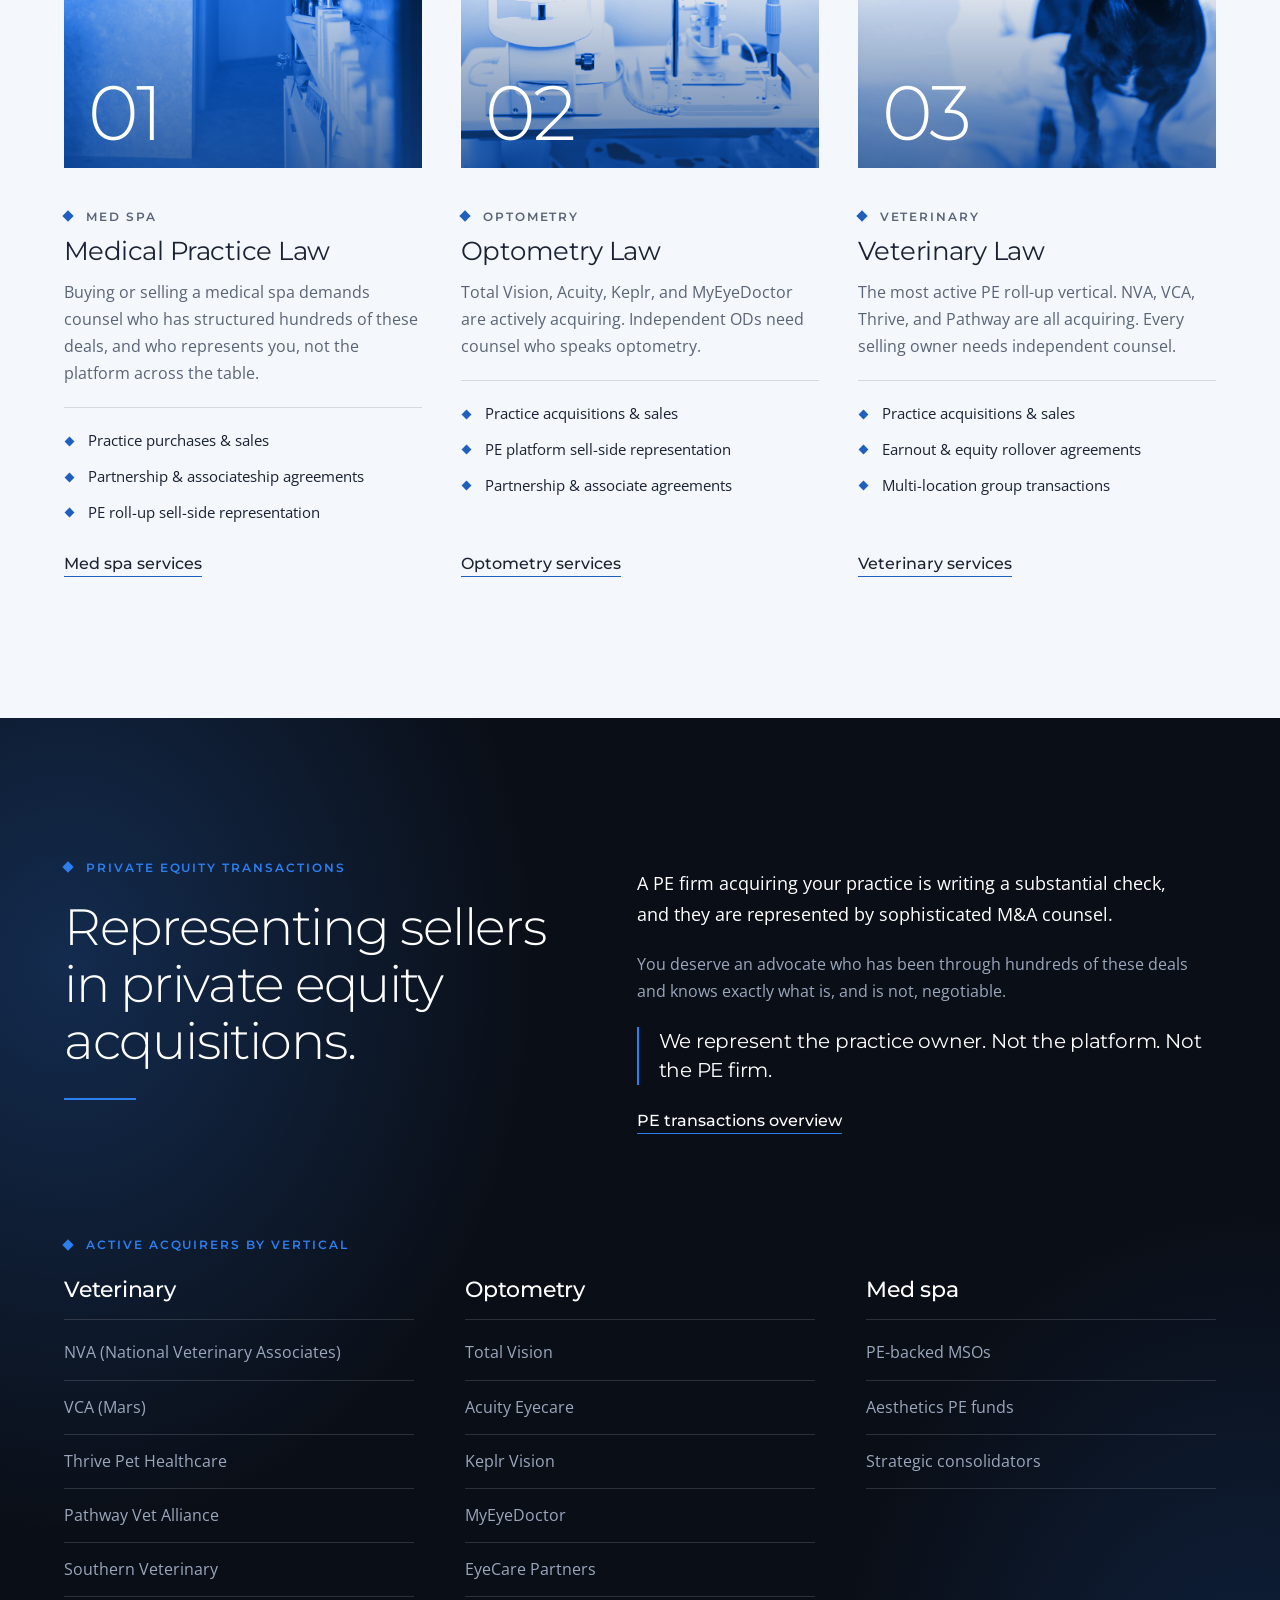
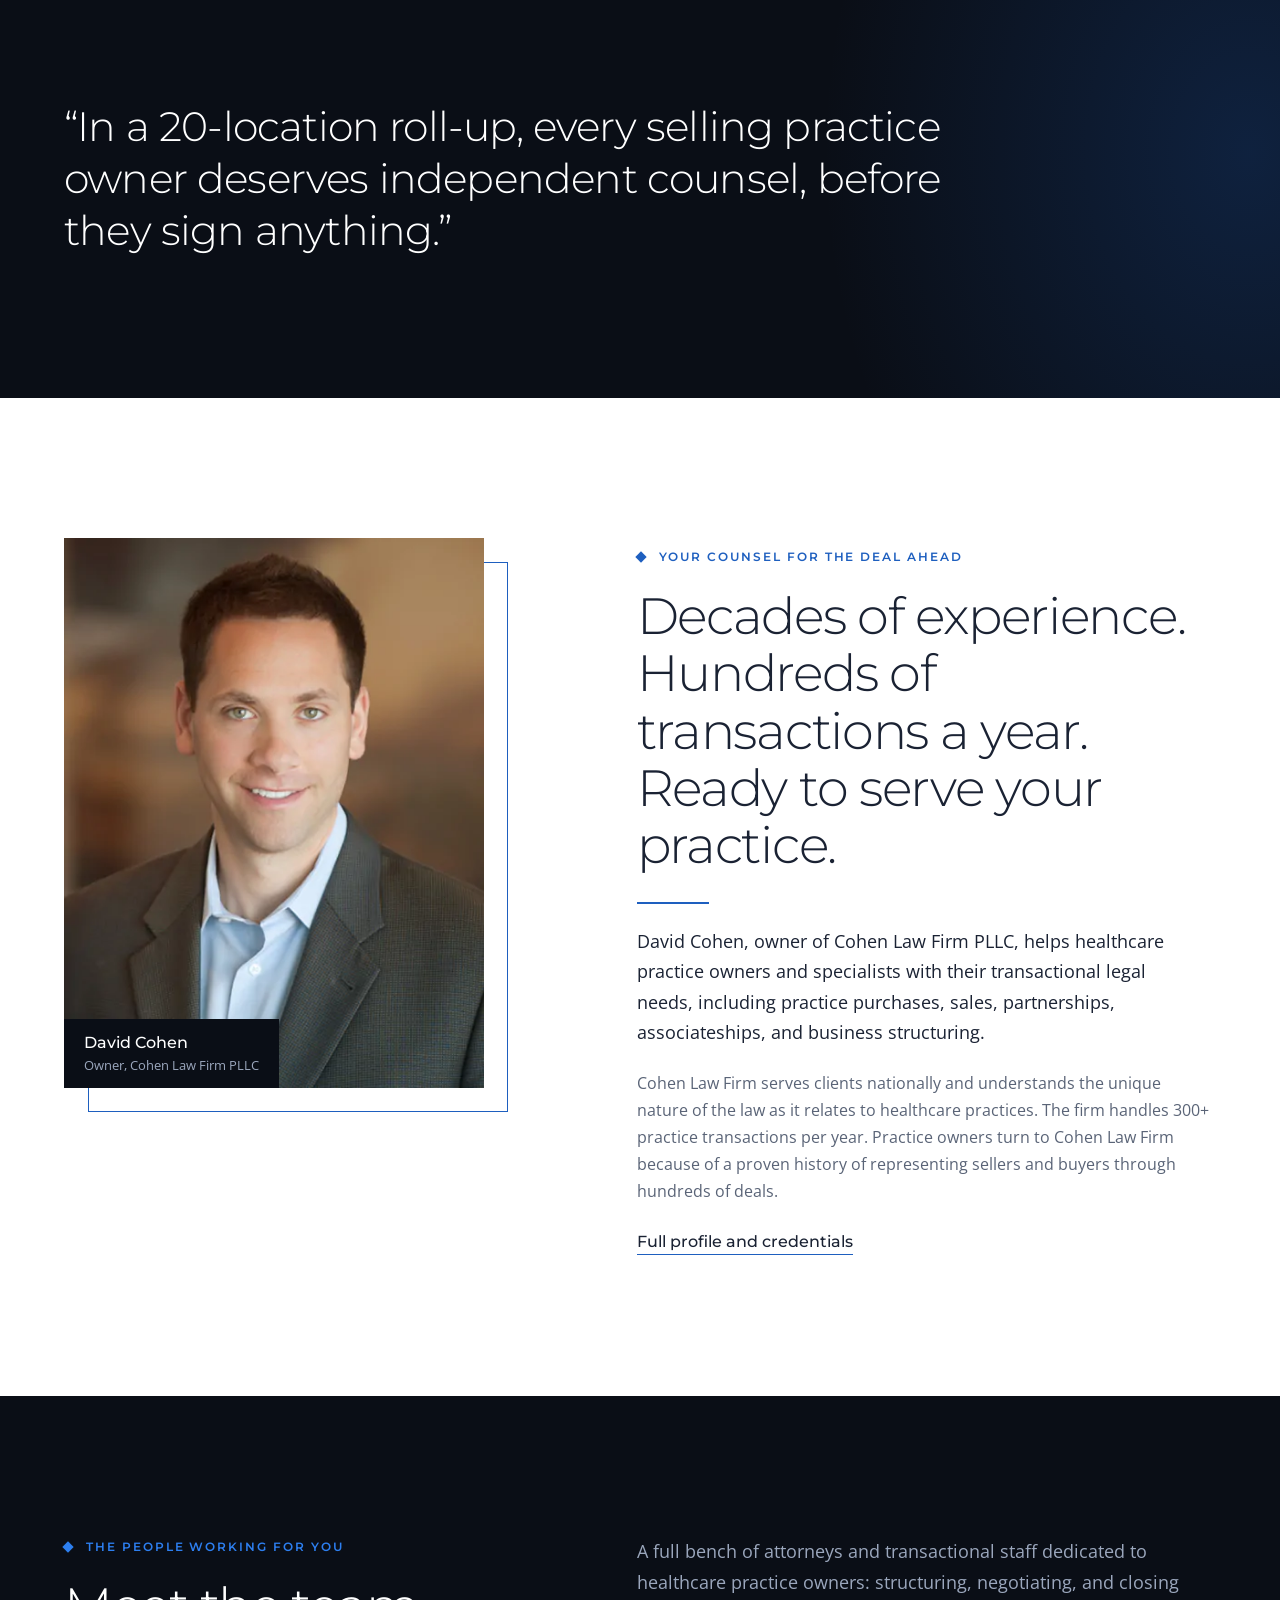
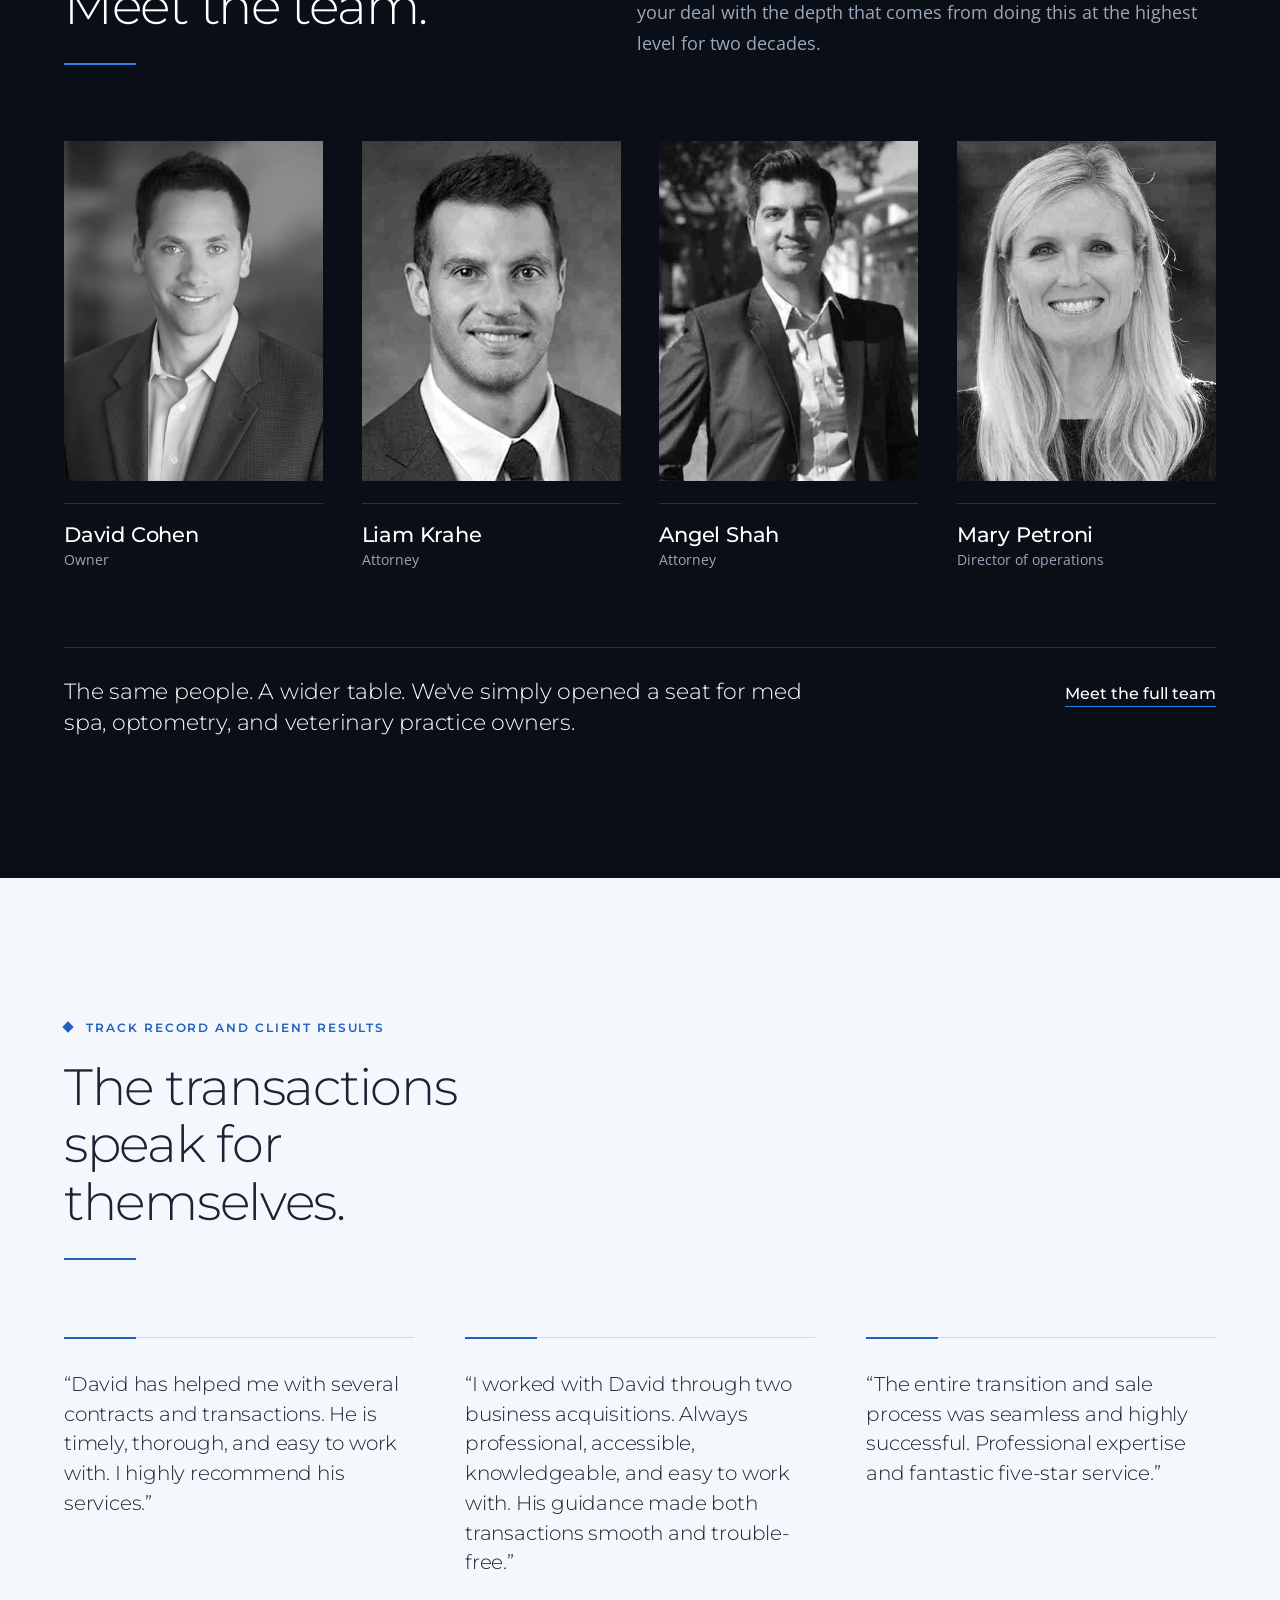
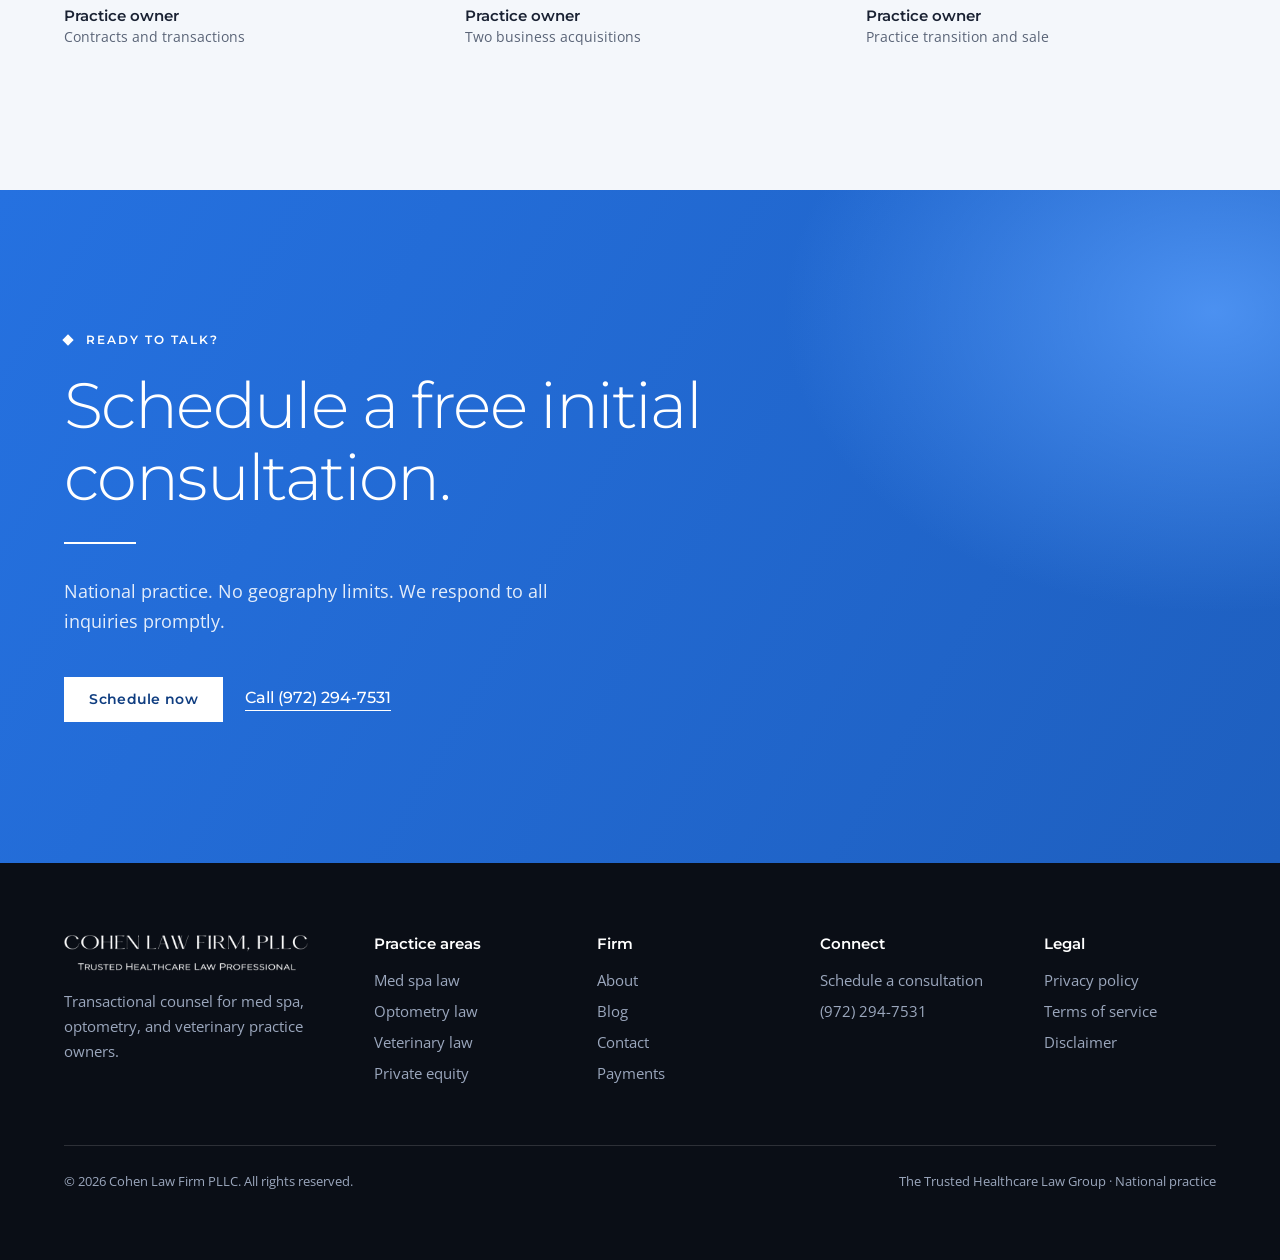
==== commit 7949cb48: "Change hero tagline to: Experienced, responsive, healthcare practice law firm Co-Authored-By: Claude" ====
--- a/index.html
+++ b/index.html
@@ -53,8 +53,8 @@
     <p class="eyebrow">Healthcare transactional law &middot; National practice</p>
     <h1>
       <span class="line" style="--i:0"><span>Experienced, <span class="blue">responsive</span>,</span></span>
-      <span class="line" style="--i:1"><span>practical healthcare</span></span>
-      <span class="line" style="--i:2"><span>practice law firm.</span></span>
+      <span class="line" style="--i:1"><span>healthcare</span></span>
+      <span class="line" style="--i:2"><span>practice law firm</span></span>
     </h1>
     <i class="rule"></i>
     <div class="hero-sub">
